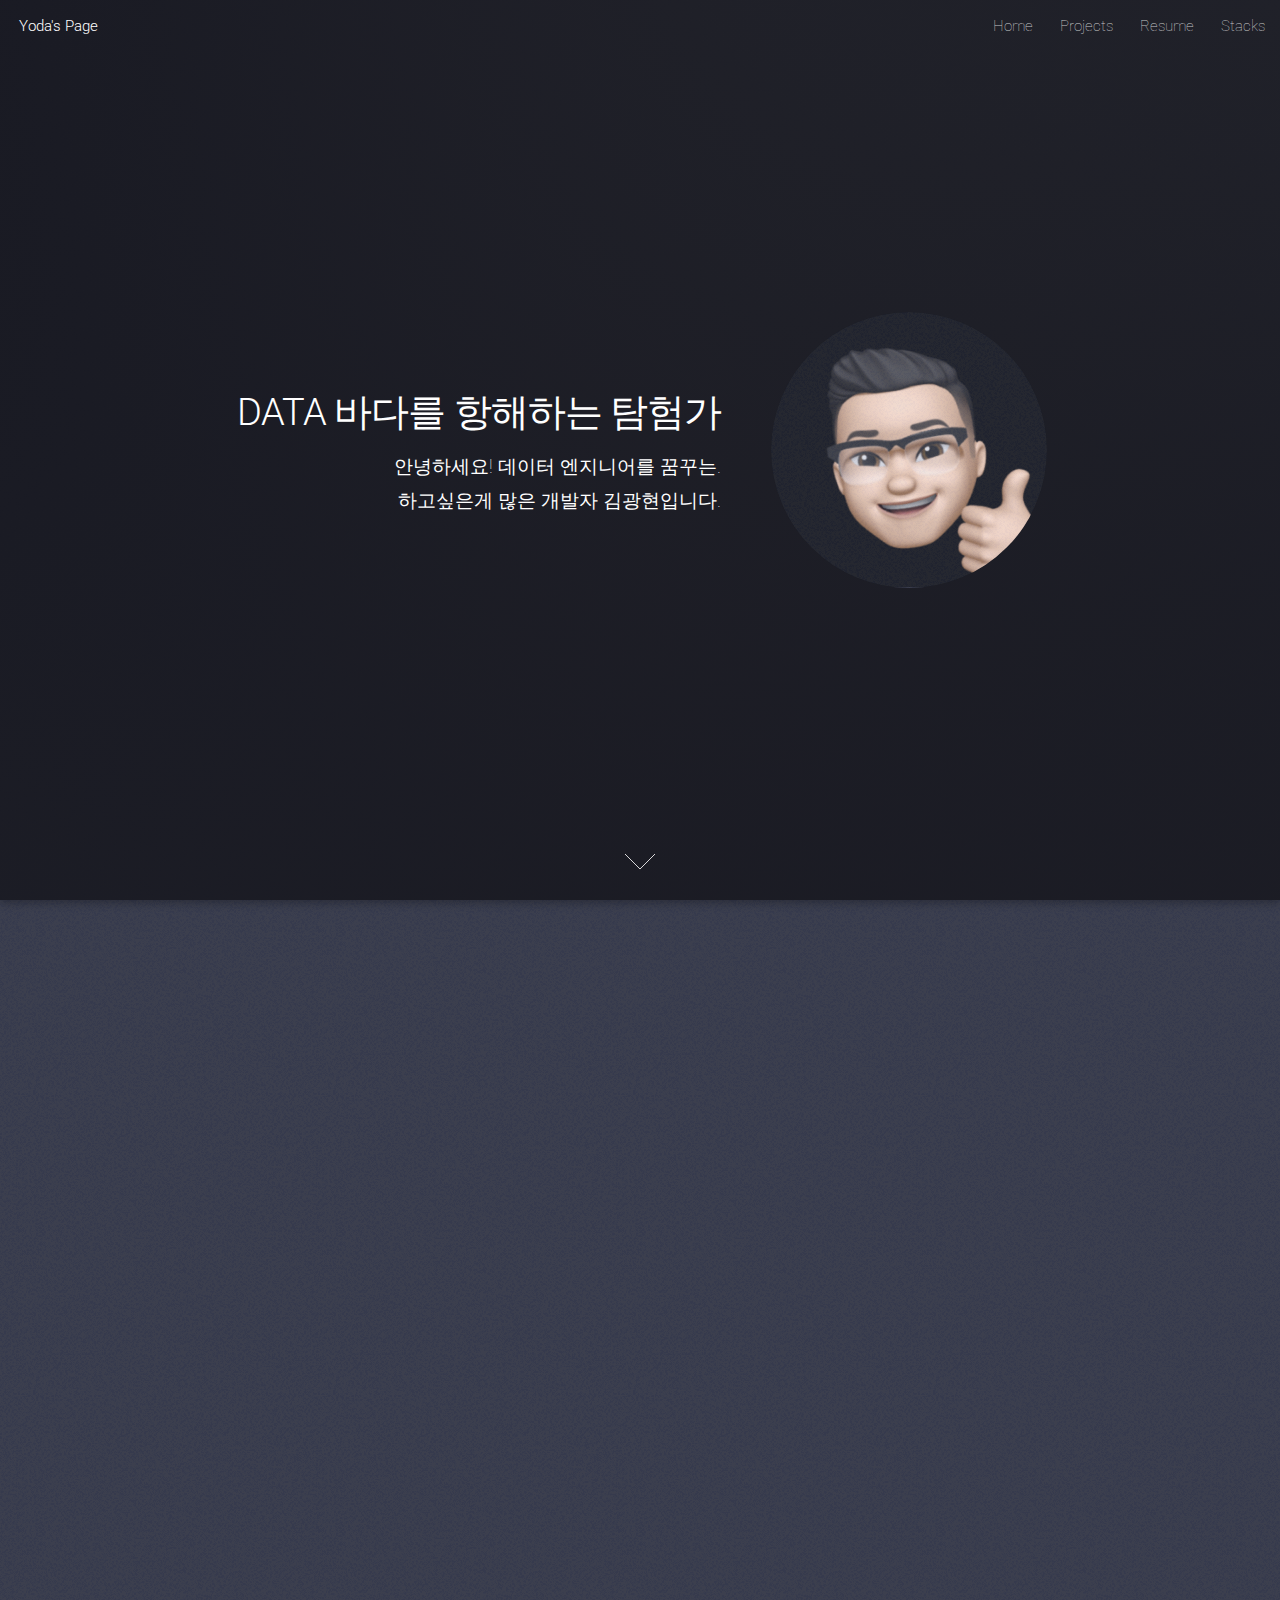
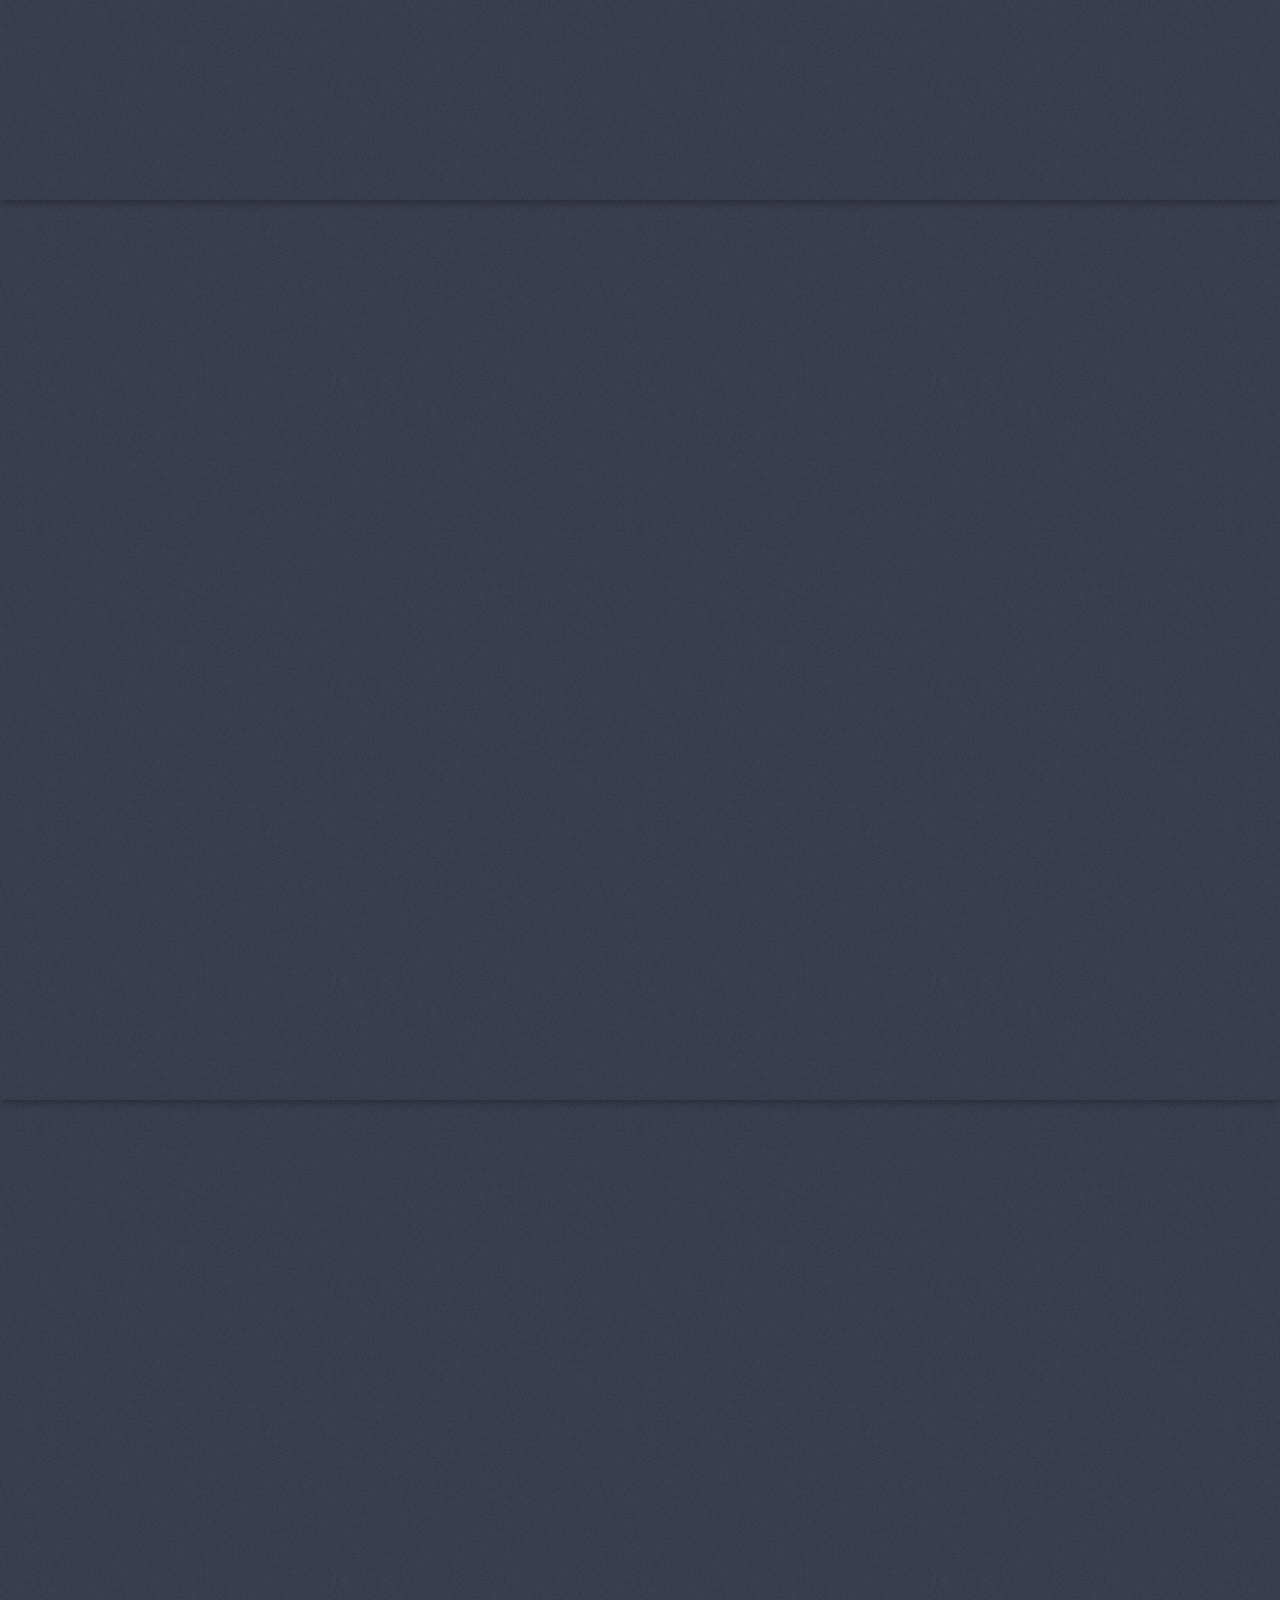
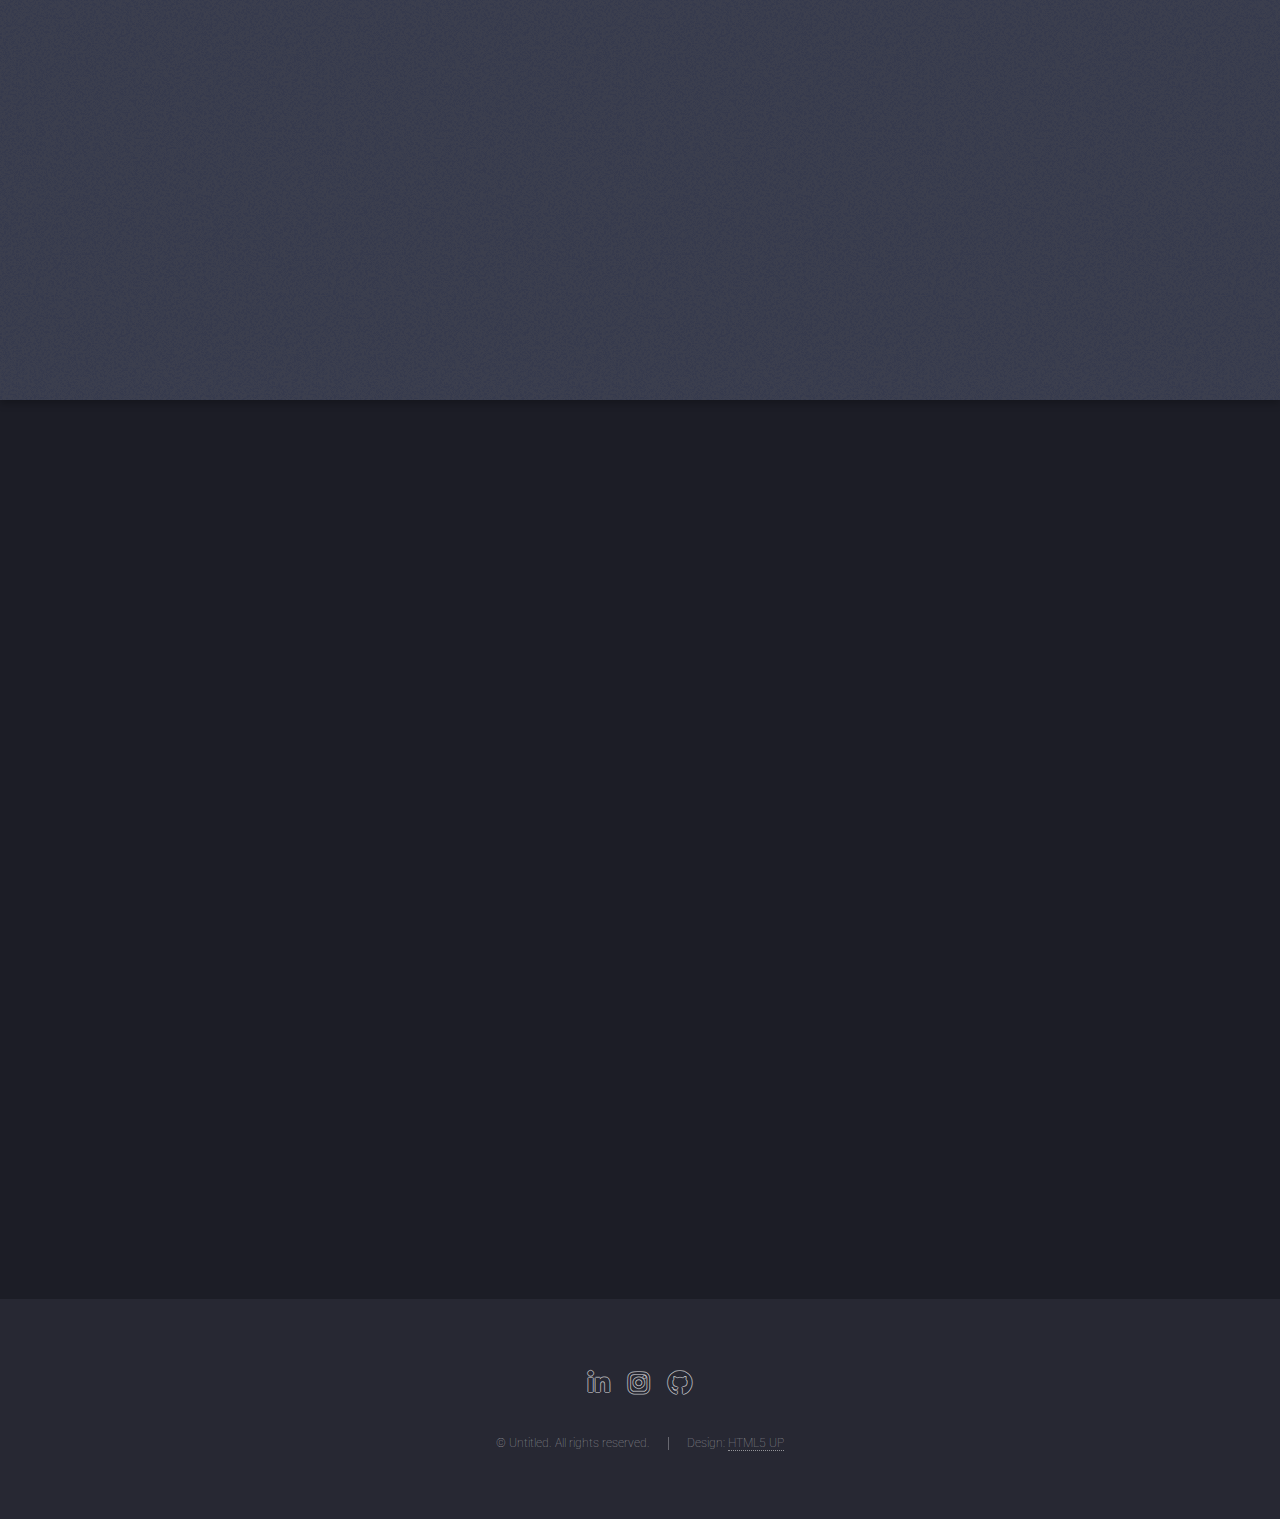
==== index.html @ a58422c7 "testing" ====
<!DOCTYPE HTML>
<!--
	Landed by HTML5 UP
	html5up.net | @ajlkn
	Free for personal and commercial use under the CCA 3.0 license (html5up.net/license)
-->
<html>
	<head>
		<title>요다's Page</title>
		<meta charset="utf-8" />
		<meta name="viewport" content="width=device-width, initial-scale=1, user-scalable=no" />
		<link rel="stylesheet" href="assets/css/main.css" />
        <meta name="naver-site-verification" content="89956fe9e2bd1cf0970b180cc5b0b467eae27533" />
        <meta name="description" content="김광현 yoda_jedi 데이터탐험가 포트폴리오">
		<noscript><link rel="stylesheet" href="assets/css/noscript.css" /></noscript>
	</head>
	<body class="is-preload landing">
		<div id="page-wrapper">

			<!-- Header -->
				<header id="header">
					<h1 id="logo"><a href="index.html">Yoda's Page</a></h1>
					<nav id="nav">
						<ul>
							<li><a href="index.html">Home</a></li>
				            <li>
                                <a href="baseProject.html">Projects</a>
                                <ul>
                                    <li><a href="scoutProject.html">[축구데이터] scout</a></li>
                                    <li><a href="#">[금융 지표] gazuaa</a></li>
                                </ul>
                            </li>
                            <li> <a href="baseInformation.html">Resume</a></li>
                            <li> <a href="techSet.html">Stacks</a></li>
						</ul>
					</nav>
				</header>

			<!-- Banner -->
				<section id="banner">
					<div class="content">
						<header>
							<h2>DATA 바다를 항해하는 탐험가</h2>
							<p>안녕하세요! 데이터 엔지니어를 꿈꾸는.<br />
							하고싶은게 많은 개발자 김광현입니다.</p>
						</header>
						<span class="image"><img src="images/emoji.png" alt="" /></span>
					</div>
					<a href="#one" class="goto-next scrolly">Next</a>
				</section>

			<!-- One -->
				<section id="one" class="spotlight style1 bottom">
					<span class="image fit main"><img src="images/first.JPG" alt="" /></span>
					<div class="content">
						<div class="container">
							<div class="row">
								<div class="col-4 col-12-medium">
									<header>
										<h2>About ME</h2>
										<p>새로운 도전을 즐기는 탐험가⛵️</p>
									</header>
								</div>
								<div class="col-4 col-12-medium">
									<p>안녕하세요! 저는 YODA.JEDI 라는 닉네임을 사용하는 김광현 입니다. MBTI E같은 ISTP이고, 늘 새로운 환경에서 도전에 대한 두려움을 느끼지 않고 다양한 것을 시도해보고 있습니다.<br> 저는 주로 운동을 통해 제 자신을 환기시킵니다. 겨울에는 스노우보드를 타고 일상적인 시간에는 쇼트트랙을 타면서 사계절 내내 얼음을 즐깁니다.
                                    </p>
								</div>
								<div class="col-4 col-12-medium">
									<p>때로는 제 자신에 대한 성찰이 필요할때, 이동수단이 가지 못하는 곳으로 백패킹을 떠납니다. 빠르게 흘러가는 사회에서 잠시 벗어나, 느리게 흘러가는 자연속에서 재충전을 합니다.</p>
								</div>
							</div>
						</div>
					</div>
					<a href="#two" class="goto-next scrolly">Next</a>
				</section>

			<!-- Two -->
				<section id="two" class="spotlight style2 right">
					<span class="image fit main"><img src="images/first.JPG" alt="" /></span>
					<div class="content">
						<header>
							<h2>Resume</h2>
						</header>
						<p>학력 및 기본 이력사항 입니다.</p>
						<ul class="actions">
							<li><a href="baseInformation.html" class="button">more...</a></li>
						</ul>
					</div>
					<a href="#three" class="goto-next scrolly">Next</a>
				</section>
            
            <!-- Three -->
                <section id="three" class="spotlight style3 left">
                    <span class="image fit main bottom"><img src="images/first.JPG" alt="" /></span>
                    <div class="content">
                        <header>
                            <h2>Projects</h2>
                        </header>
                        <p>Data engineering 관련 프로젝트들입니다.</p>
                        <ul class="actions">
                            <li><a href="baseProject.html" class="button">More...</a></li>
                        </ul>
                    </div>
                    <a href="#four" class="goto-next scrolly">Next</a>
                </section>
            
			<!-- Four -->
				<section id="four" class="wrapper style1 special fade-up">
					<div class="container">
						<header class="major">
							<h2>기술 스택</h2>
							<p>관심이 있고, 사용할 수 있는 기술입니다.</p>
						</header>
						<div class="box alt">
							<div class="row gtr-uniform">
								<section class="col-4 col-6-medium col-12-xsmall">
									<h3>Python</h3>
									<p><img class="python-image" src = 'images/python.svg'></image></p>
								</section>
								<section class="col-4 col-6-medium col-12-xsmall">
									<h3>Apache Airflow</h3>
									<p><img class="airflow-image" src = 'images/airflow.png'></image></p>
								</section>
								<section class="col-4 col-6-medium col-12-xsmall">
									<h3>FastAPI</h3>
                                    <p><img class="fastapi-image" src = 'images/fastapi.svg'></image></p>
								</section>
								<section class="col-4 col-6-medium col-12-xsmall">
									<h3>SQL</h3>
                                    <p><img class ="mysql-image" src = 'images/mysql.svg'></image></p>
								</section>
								<section class="col-4 col-6-medium col-12-xsmall">
									<h3>Apache Spark</h3>
									<p><img class ="spark-image" src = 'images/spark.svg'></image></p>
								</section>
							</div>
						</div>
						<footer class="major">
							<ul class="actions special">
								<li><a href="techSet.html" class="button">more...</a></li>
							</ul>
						</footer>
					</div>
				</section>
			<!-- Footer -->
				<footer id="footer">
					<ul class="icons">
						<li><a href="#" class="icon brands alt fa-linkedin-in"><span class="label">LinkedIn</span></a></li>
						<li><a href="#" class="icon brands alt fa-instagram"><span class="label">Instagram</span></a></li>
						<li><a href="https://github.com/J3llyBe4n" class="icon brands alt fa-github"><span class="label">GitHub</span></a></li>
					</ul>
					<ul class="copyright">
						<li>&copy; Untitled. All rights reserved.</li><li>Design: <a href="http://html5up.net">HTML5 UP</a></li>
					</ul>
				</footer>

		</div>

		<!-- Scripts -->
			<script src="assets/js/jquery.min.js"></script>
			<script src="assets/js/jquery.scrolly.min.js"></script>
			<script src="assets/js/jquery.dropotron.min.js"></script>
			<script src="assets/js/jquery.scrollex.min.js"></script>
			<script src="assets/js/browser.min.js"></script>
			<script src="assets/js/breakpoints.min.js"></script>
			<script src="assets/js/util.js"></script>
			<script src="assets/js/main.js"></script>

	</body>
</html>
---- assets/css/main.css ----
@import url("fontawesome-all.min.css");
@import url("https://fonts.googleapis.com/css?family=Roboto:100,300,100italic,300italic");

/*
	Landed by HTML5 UP
	html5up.net | @ajlkn
	Free for personal and commercial use under the CCA 3.0 license (html5up.net/license)
*/

html, body, div, span, applet, object,
iframe, h1, h2, h3, h4, h5, h6, p, blockquote,
pre, a, abbr, acronym, address, big, cite,
code, del, dfn, em, img, ins, kbd, q, s, samp,
small, strike, strong, sub, sup, tt, var, b,
u, i, center, dl, dt, dd, ol, ul, li, fieldset,
form, label, legend, table, caption, tbody,
tfoot, thead, tr, th, td, article, aside,
canvas, details, embed, figure, figcaption,
footer, header, hgroup, menu, nav, output, ruby,
section, summary, time, mark, audio, video {
	margin: 0;
	padding: 0;
	border: 0;
	font-size: 100%;
	font: inherit;
	vertical-align: baseline;}

article, aside, details, figcaption, figure,
footer, header, hgroup, menu, nav, section {
	display: block;}

body {
	line-height: 1;
}

ol, ul {
	list-style: none;
}

blockquote, q {
	quotes: none;
}

	blockquote:before, blockquote:after, q:before, q:after {
		content: '';
		content: none;
	}

table {
	border-collapse: collapse;
	border-spacing: 0;
}

body {
	-webkit-text-size-adjust: none;
}

mark {
	background-color: transparent;
	color: inherit;
}

input::-moz-focus-inner {
	border: 0;
	padding: 0;
}

input, select, textarea {
	-moz-appearance: none;
	-webkit-appearance: none;
	-ms-appearance: none;
	appearance: none;
}

/* Basic */

	html {
		box-sizing: border-box;
	}

	*, *:before, *:after {
		box-sizing: inherit;
	}

	html, body {
		background: #1c1d26;
	}

	body.is-preload *, body.is-preload *:before, body.is-preload *:after {
		-moz-animation: none !important;
		-webkit-animation: none !important;
		-ms-animation: none !important;
		animation: none !important;
		-moz-transition: none !important;
		-webkit-transition: none !important;
		-ms-transition: none !important;
		transition: none !important;
	}

	body, input, select, textarea {
		color: rgba(255, 255, 255, 0.75);
		font-family: "Roboto", Helvetica, sans-serif;
		font-size: 15pt;
		font-weight: 100;
		line-height: 1.75em;
	}

	a {
		-moz-transition: border-color 0.2s ease-in-out, color 0.2s ease-in-out;
		-webkit-transition: border-color 0.2s ease-in-out, color 0.2s ease-in-out;
		-ms-transition: border-color 0.2s ease-in-out, color 0.2s ease-in-out;
		transition: border-color 0.2s ease-in-out, color 0.2s ease-in-out;
		border-bottom: dotted 1px;
		color: #e44c65;
		text-decoration: none;
	}

		a:hover {
			color: #e44c65 !important;
			border-bottom-color: transparent;
		}

	strong, b {
		color: #ffffff;
		font-weight: 300;
	}

	em, i {
		font-style: italic;
	}

	p {
		margin: 0 0 2em 0;
	}

	h1, h2, h3, h4, h5, h6 {
		color: #ffffff;
		font-weight: 300;
		line-height: 1em;
		margin: 0 0 1em 0;
	}

		h1 a, h2 a, h3 a, h4 a, h5 a, h6 a {
			color: inherit;
			border: 0;
		}

	h2 {
		font-size: 2em;
		line-height: 1.5em;
		letter-spacing: -0.025em;
	}

	h3 {
		font-size: 1.35em;
		line-height: 1.5em;
	}

	h4 {
		font-size: 1.1em;
		line-height: 1.5em;
	}

	h5 {
		font-size: 0.9em;
		line-height: 1.5em;
	}

	h6 {
		font-size: 0.7em;
		line-height: 1.5em;
	}

	sub {
		font-size: 0.8em;
		position: relative;
		top: 0.5em;
	}

	sup {
		font-size: 0.8em;
		position: relative;
		top: -0.5em;
	}

	hr {
		border: 0;
		border-bottom: solid 1px rgba(255, 255, 255, 0.3);
		margin: 3em 0;
	}

		hr.major {
			margin: 4em 0;
		}

	blockquote {
		border-left: solid 4px rgba(255, 255, 255, 0.3);
		font-style: italic;
		margin: 0 0 2em 0;
		padding: 0.5em 0 0.5em 2em;
	}

	code {
		background: rgba(255, 255, 255, 0.075);
		border-radius: 4px;
		font-family: "Courier New", monospace;
		font-size: 0.9em;
		margin: 0 0.25em;
		padding: 0.25em 0.65em;
	}

	pre {
		-webkit-overflow-scrolling: touch;
		font-family: "Courier New", monospace;
		font-size: 0.9em;
		margin: 0 0 2em 0;
	}

		pre code {
			display: block;
			line-height: 1.75em;
			padding: 1em 1.5em;
			overflow-x: auto;
		}

	.align-left {
		text-align: left;
	}

	.align-center {
		text-align: center;
	}

	.align-right {
		text-align: right;
	}

/* Loader */

	@-moz-keyframes spinner-show {
		0% {
			opacity: 0;
		}

		100% {
			opacity: 1;
		}
	}

	@-webkit-keyframes spinner-show {
		0% {
			opacity: 0;
		}

		100% {
			opacity: 1;
		}
	}

	@-ms-keyframes spinner-show {
		0% {
			opacity: 0;
		}

		100% {
			opacity: 1;
		}
	}

	@keyframes spinner-show {
		0% {
			opacity: 0;
		}

		100% {
			opacity: 1;
		}
	}

	@-moz-keyframes spinner-hide {
		0% {
			color: rgba(255, 255, 255, 0.15);
			z-index: 100001;
			-moz-transform: scale(1) rotate(0deg);
			-webkit-transform: scale(1) rotate(0deg);
			-ms-transform: scale(1) rotate(0deg);
			transform: scale(1) rotate(0deg);
		}

		99% {
			color: #1c1d26;
			z-index: 100001;
			-moz-transform: scale(0.5) rotate(360deg);
			-webkit-transform: scale(0.5) rotate(360deg);
			-ms-transform: scale(0.5) rotate(360deg);
			transform: scale(0.5) rotate(360deg);
		}

		100% {
			color: #1c1d26;
			z-index: -1;
			-moz-transform: scale(0.5) rotate(360deg);
			-webkit-transform: scale(0.5) rotate(360deg);
			-ms-transform: scale(0.5) rotate(360deg);
			transform: scale(0.5) rotate(360deg);
		}
	}

	@-webkit-keyframes spinner-hide {
		0% {
			color: rgba(255, 255, 255, 0.15);
			z-index: 100001;
			-moz-transform: scale(1) rotate(0deg);
			-webkit-transform: scale(1) rotate(0deg);
			-ms-transform: scale(1) rotate(0deg);
			transform: scale(1) rotate(0deg);
		}

		99% {
			color: #1c1d26;
			z-index: 100001;
			-moz-transform: scale(0.5) rotate(360deg);
			-webkit-transform: scale(0.5) rotate(360deg);
			-ms-transform: scale(0.5) rotate(360deg);
			transform: scale(0.5) rotate(360deg);
		}

		100% {
			color: #1c1d26;
			z-index: -1;
			-moz-transform: scale(0.5) rotate(360deg);
			-webkit-transform: scale(0.5) rotate(360deg);
			-ms-transform: scale(0.5) rotate(360deg);
			transform: scale(0.5) rotate(360deg);
		}
	}

	@-ms-keyframes spinner-hide {
		0% {
			color: rgba(255, 255, 255, 0.15);
			z-index: 100001;
			-moz-transform: scale(1) rotate(0deg);
			-webkit-transform: scale(1) rotate(0deg);
			-ms-transform: scale(1) rotate(0deg);
			transform: scale(1) rotate(0deg);
		}

		99% {
			color: #1c1d26;
			z-index: 100001;
			-moz-transform: scale(0.5) rotate(360deg);
			-webkit-transform: scale(0.5) rotate(360deg);
			-ms-transform: scale(0.5) rotate(360deg);
			transform: scale(0.5) rotate(360deg);
		}

		100% {
			color: #1c1d26;
			z-index: -1;
			-moz-transform: scale(0.5) rotate(360deg);
			-webkit-transform: scale(0.5) rotate(360deg);
			-ms-transform: scale(0.5) rotate(360deg);
			transform: scale(0.5) rotate(360deg);
		}
	}

	@keyframes spinner-hide {
		0% {
			color: rgba(255, 255, 255, 0.15);
			z-index: 100001;
			-moz-transform: scale(1) rotate(0deg);
			-webkit-transform: scale(1) rotate(0deg);
			-ms-transform: scale(1) rotate(0deg);
			transform: scale(1) rotate(0deg);
		}

		99% {
			color: #1c1d26;
			z-index: 100001;
			-moz-transform: scale(0.5) rotate(360deg);
			-webkit-transform: scale(0.5) rotate(360deg);
			-ms-transform: scale(0.5) rotate(360deg);
			transform: scale(0.5) rotate(360deg);
		}

		100% {
			color: #1c1d26;
			z-index: -1;
			-moz-transform: scale(0.5) rotate(360deg);
			-webkit-transform: scale(0.5) rotate(360deg);
			-ms-transform: scale(0.5) rotate(360deg);
			transform: scale(0.5) rotate(360deg);
		}
	}

	@-moz-keyframes spinner-rotate {
		0% {
			-moz-transform: scale(1) rotate(0deg);
			-webkit-transform: scale(1) rotate(0deg);
			-ms-transform: scale(1) rotate(0deg);
			transform: scale(1) rotate(0deg);
		}

		100% {
			-moz-transform: scale(1) rotate(360deg);
			-webkit-transform: scale(1) rotate(360deg);
			-ms-transform: scale(1) rotate(360deg);
			transform: scale(1) rotate(360deg);
		}
	}

	@-webkit-keyframes spinner-rotate {
		0% {
			-moz-transform: scale(1) rotate(0deg);
			-webkit-transform: scale(1) rotate(0deg);
			-ms-transform: scale(1) rotate(0deg);
			transform: scale(1) rotate(0deg);
		}

		100% {
			-moz-transform: scale(1) rotate(360deg);
			-webkit-transform: scale(1) rotate(360deg);
			-ms-transform: scale(1) rotate(360deg);
			transform: scale(1) rotate(360deg);
		}
	}

	@-ms-keyframes spinner-rotate {
		0% {
			-moz-transform: scale(1) rotate(0deg);
			-webkit-transform: scale(1) rotate(0deg);
			-ms-transform: scale(1) rotate(0deg);
			transform: scale(1) rotate(0deg);
		}

		100% {
			-moz-transform: scale(1) rotate(360deg);
			-webkit-transform: scale(1) rotate(360deg);
			-ms-transform: scale(1) rotate(360deg);
			transform: scale(1) rotate(360deg);
		}
	}

	@keyframes spinner-rotate {
		0% {
			-moz-transform: scale(1) rotate(0deg);
			-webkit-transform: scale(1) rotate(0deg);
			-ms-transform: scale(1) rotate(0deg);
			transform: scale(1) rotate(0deg);
		}

		100% {
			-moz-transform: scale(1) rotate(360deg);
			-webkit-transform: scale(1) rotate(360deg);
			-ms-transform: scale(1) rotate(360deg);
			transform: scale(1) rotate(360deg);
		}
	}

	@-moz-keyframes overlay-hide {
		0% {
			opacity: 1;
			z-index: 100000;
		}

		15% {
			opacity: 1;
			z-index: 100000;
		}

		99% {
			opacity: 0;
			z-index: 100000;
		}

		100% {
			opacity: 0;
			z-index: -1;
		}
	}

	@-webkit-keyframes overlay-hide {
		0% {
			opacity: 1;
			z-index: 100000;
		}

		15% {
			opacity: 1;
			z-index: 100000;
		}

		99% {
			opacity: 0;
			z-index: 100000;
		}

		100% {
			opacity: 0;
			z-index: -1;
		}
	}

	@-ms-keyframes overlay-hide {
		0% {
			opacity: 1;
			z-index: 100000;
		}

		15% {
			opacity: 1;
			z-index: 100000;
		}

		99% {
			opacity: 0;
			z-index: 100000;
		}

		100% {
			opacity: 0;
			z-index: -1;
		}
	}

	@keyframes overlay-hide {
		0% {
			opacity: 1;
			z-index: 100000;
		}

		15% {
			opacity: 1;
			z-index: 100000;
		}

		99% {
			opacity: 0;
			z-index: 100000;
		}

		100% {
			opacity: 0;
			z-index: -1;
		}
	}

	body.landing {
		text-decoration: none;
	}

		body.landing:before {
			-moz-osx-font-smoothing: grayscale;
			-webkit-font-smoothing: antialiased;
			display: inline-block;
			font-style: normal;
			font-variant: normal;
			text-rendering: auto;
			line-height: 1;
			text-transform: none !important;
			font-family: 'Font Awesome 5 Free';
			font-weight: 900;
		}

		body.landing:before {
			-moz-animation: spinner-show 1.5s 1 0.25s ease forwards, spinner-hide 0.25s ease-in-out forwards !important;
			-webkit-animation: spinner-show 1.5s 1 0.25s ease forwards, spinner-hide 0.25s ease-in-out forwards !important;
			-ms-animation: spinner-show 1.5s 1 0.25s ease forwards, spinner-hide 0.25s ease-in-out forwards !important;
			animation: spinner-show 1.5s 1 0.25s ease forwards, spinner-hide 0.25s ease-in-out forwards !important;
			-moz-transform-origin: 50% 50%;
			-webkit-transform-origin: 50% 50%;
			-ms-transform-origin: 50% 50%;
			transform-origin: 50% 50%;
			color: rgba(255, 255, 255, 0.15);
			content: '\f1ce';
			cursor: default;
			display: block;
			font-size: 2em;
			height: 2em;
			left: 50%;
			line-height: 2em;
			margin: -1em 0 0 -1em;
			opacity: 0;
			position: fixed;
			text-align: center;
			top: 50%;
			width: 2em;
			z-index: -1;
		}

		body.landing:after {
			-moz-animation: overlay-hide 1.5s ease-in forwards !important;
			-webkit-animation: overlay-hide 1.5s ease-in forwards !important;
			-ms-animation: overlay-hide 1.5s ease-in forwards !important;
			animation: overlay-hide 1.5s ease-in forwards !important;
			background: #1c1d26;
			content: '';
			display: block;
			height: 100%;
			left: 0;
			opacity: 0;
			position: fixed;
			top: 0;
			width: 100%;
			z-index: -1;
		}

		body.landing.is-preload:before {
			-moz-animation: spinner-show 1.5s 1 0.25s ease forwards, spinner-rotate 0.75s infinite linear !important;
			-webkit-animation: spinner-show 1.5s 1 0.25s ease forwards, spinner-rotate 0.75s infinite linear !important;
			-ms-animation: spinner-show 1.5s 1 0.25s ease forwards, spinner-rotate 0.75s infinite linear !important;
			animation: spinner-show 1.5s 1 0.25s ease forwards, spinner-rotate 0.75s infinite linear !important;
			z-index: 100001;
		}

		body.landing.is-preload:after {
			-moz-animation: none !important;
			-webkit-animation: none !important;
			-ms-animation: none !important;
			animation: none !important;
			opacity: 1;
			z-index: 100000;
		}

	@media (-webkit-min-device-pixel-ratio: 2) {

		body.landing:before {
			line-height: 2.025em;
		}

	}

/* Container */

	.container {
		margin: 0 auto;
		max-width: calc(100% - 4em);
		width: 70em;
	}

		.container.xsmall {
			width: 17.5em;
		}

		.container.small {
			width: 35em;
		}

		.container.medium {
			width: 52.5em;
		}

		.container.large {
			width: 87.5em;
		}

		.container.xlarge {
			width: 105em;
		}

		.container.max {
			width: 100%;
		}

		@media screen and (max-width: 1280px) {

			.container {
				width: 90%;
				max-width: 100%;
			}

		}

		@media screen and (max-width: 980px) {

			.container {
				width: 100% !important;
			}

		}

/* Row */

	.row {
		display: flex;
		flex-wrap: wrap;
		box-sizing: border-box;
		align-items: stretch;
	}

		.row > * {
			box-sizing: border-box;
		}

		.row.gtr-uniform > * > :last-child {
			margin-bottom: 0;
		}

		.row.aln-left {
			justify-content: flex-start;
		}

		.row.aln-center {
			justify-content: center;
		}

		.row.aln-right {
			justify-content: flex-end;
		}

		.row.aln-top {
			align-items: flex-start;
		}

		.row.aln-middle {
			align-items: center;
		}

		.row.aln-bottom {
			align-items: flex-end;
		}

		.row > .imp {
			order: -1;
		}

		.row > .col-1 {
			width: 8.33333%;
		}

		.row > .off-1 {
			margin-left: 8.33333%;
		}

		.row > .col-2 {
			width: 16.66667%;
		}

		.row > .off-2 {
			margin-left: 16.66667%;
		}

		.row > .col-3 {
			width: 25%;
		}

		.row > .off-3 {
			margin-left: 25%;
		}

		.row > .col-4 {
			width: 33.33333%;
		}

		.row > .off-4 {
			margin-left: 33.33333%;
		}

		.row > .col-5 {
			width: 41.66667%;
		}

		.row > .off-5 {
			margin-left: 41.66667%;
		}

		.row > .col-6 {
			width: 50%;
		}

		.row > .off-6 {
			margin-left: 50%;
		}

		.row > .col-7 {
			width: 58.33333%;
		}

		.row > .off-7 {
			margin-left: 58.33333%;
		}

		.row > .col-8 {
			width: 66.66667%;
		}

		.row > .off-8 {
			margin-left: 66.66667%;
		}

		.row > .col-9 {
			width: 75%;
		}

		.row > .off-9 {
			margin-left: 75%;
		}

		.row > .col-10 {
			width: 83.33333%;
		}

		.row > .off-10 {
			margin-left: 83.33333%;
		}

		.row > .col-11 {
			width: 91.66667%;
		}

		.row > .off-11 {
			margin-left: 91.66667%;
		}

		.row > .col-12 {
			width: 100%;
		}

		.row > .off-12 {
			margin-left: 100%;
		}

		.row.gtr-0 {
			margin-top: 0;
			margin-left: 0em;
		}

			.row.gtr-0 > * {
				padding: 0 0 0 0em;
			}

			.row.gtr-0.gtr-uniform {
				margin-top: 0em;
			}

				.row.gtr-0.gtr-uniform > * {
					padding-top: 0em;
				}

		.row.gtr-25 {
			margin-top: 0;
			margin-left: -0.625em;
		}

			.row.gtr-25 > * {
				padding: 0 0 0 0.625em;
			}

			.row.gtr-25.gtr-uniform {
				margin-top: -0.625em;
			}

				.row.gtr-25.gtr-uniform > * {
					padding-top: 0.625em;
				}

		.row.gtr-50 {
			margin-top: 0;
			margin-left: -1.25em;
		}

			.row.gtr-50 > * {
				padding: 0 0 0 1.25em;
			}

			.row.gtr-50.gtr-uniform {
				margin-top: -1.25em;
			}

				.row.gtr-50.gtr-uniform > * {
					padding-top: 1.25em;
				}

		.row {
			margin-top: 0;
			margin-left: -2.5em;
		}

			.row > * {
				padding: 0 0 0 2.5em;
			}

			.row.gtr-uniform {
				margin-top: -2.5em;
			}

				.row.gtr-uniform > * {
					padding-top: 2.5em;
				}

		.row.gtr-150 {
			margin-top: 0;
			margin-left: -3.75em;
		}

			.row.gtr-150 > * {
				padding: 0 0 0 3.75em;
			}

			.row.gtr-150.gtr-uniform {
				margin-top: -3.75em;
			}

				.row.gtr-150.gtr-uniform > * {
					padding-top: 3.75em;
				}

		.row.gtr-200 {
			margin-top: 0;
			margin-left: -5em;
		}

			.row.gtr-200 > * {
				padding: 0 0 0 5em;
			}

			.row.gtr-200.gtr-uniform {
				margin-top: -5em;
			}

				.row.gtr-200.gtr-uniform > * {
					padding-top: 5em;
				}

		@media screen and (max-width: 1680px) {

			.row {
				display: flex;
				flex-wrap: wrap;
				box-sizing: border-box;
				align-items: stretch;
			}

				.row > * {
					box-sizing: border-box;
				}

				.row.gtr-uniform > * > :last-child {
					margin-bottom: 0;
				}

				.row.aln-left {
					justify-content: flex-start;
				}

				.row.aln-center {
					justify-content: center;
				}

				.row.aln-right {
					justify-content: flex-end;
				}

				.row.aln-top {
					align-items: flex-start;
				}

				.row.aln-middle {
					align-items: center;
				}

				.row.aln-bottom {
					align-items: flex-end;
				}

				.row > .imp-xlarge {
					order: -1;
				}

				.row > .col-1-xlarge {
					width: 8.33333%;
				}

				.row > .off-1-xlarge {
					margin-left: 8.33333%;
				}

				.row > .col-2-xlarge {
					width: 16.66667%;
				}

				.row > .off-2-xlarge {
					margin-left: 16.66667%;
				}

				.row > .col-3-xlarge {
					width: 25%;
				}

				.row > .off-3-xlarge {
					margin-left: 25%;
				}

				.row > .col-4-xlarge {
					width: 33.33333%;
				}

				.row > .off-4-xlarge {
					margin-left: 33.33333%;
				}

				.row > .col-5-xlarge {
					width: 41.66667%;
				}

				.row > .off-5-xlarge {
					margin-left: 41.66667%;
				}

				.row > .col-6-xlarge {
					width: 50%;
				}

				.row > .off-6-xlarge {
					margin-left: 50%;
				}

				.row > .col-7-xlarge {
					width: 58.33333%;
				}

				.row > .off-7-xlarge {
					margin-left: 58.33333%;
				}

				.row > .col-8-xlarge {
					width: 66.66667%;
				}

				.row > .off-8-xlarge {
					margin-left: 66.66667%;
				}

				.row > .col-9-xlarge {
					width: 75%;
				}

				.row > .off-9-xlarge {
					margin-left: 75%;
				}

				.row > .col-10-xlarge {
					width: 83.33333%;
				}

				.row > .off-10-xlarge {
					margin-left: 83.33333%;
				}

				.row > .col-11-xlarge {
					width: 91.66667%;
				}

				.row > .off-11-xlarge {
					margin-left: 91.66667%;
				}

				.row > .col-12-xlarge {
					width: 100%;
				}

				.row > .off-12-xlarge {
					margin-left: 100%;
				}

				.row.gtr-0 {
					margin-top: 0;
					margin-left: 0em;
				}

					.row.gtr-0 > * {
						padding: 0 0 0 0em;
					}

					.row.gtr-0.gtr-uniform {
						margin-top: 0em;
					}

						.row.gtr-0.gtr-uniform > * {
							padding-top: 0em;
						}

				.row.gtr-25 {
					margin-top: 0;
					margin-left: -0.625em;
				}

					.row.gtr-25 > * {
						padding: 0 0 0 0.625em;
					}

					.row.gtr-25.gtr-uniform {
						margin-top: -0.625em;
					}

						.row.gtr-25.gtr-uniform > * {
							padding-top: 0.625em;
						}

				.row.gtr-50 {
					margin-top: 0;
					margin-left: -1.25em;
				}

					.row.gtr-50 > * {
						padding: 0 0 0 1.25em;
					}

					.row.gtr-50.gtr-uniform {
						margin-top: -1.25em;
					}

						.row.gtr-50.gtr-uniform > * {
							padding-top: 1.25em;
						}

				.row {
					margin-top: 0;
					margin-left: -2.5em;
				}

					.row > * {
						padding: 0 0 0 2.5em;
					}

					.row.gtr-uniform {
						margin-top: -2.5em;
					}

						.row.gtr-uniform > * {
							padding-top: 2.5em;
						}

				.row.gtr-150 {
					margin-top: 0;
					margin-left: -3.75em;
				}

					.row.gtr-150 > * {
						padding: 0 0 0 3.75em;
					}

					.row.gtr-150.gtr-uniform {
						margin-top: -3.75em;
					}

						.row.gtr-150.gtr-uniform > * {
							padding-top: 3.75em;
						}

				.row.gtr-200 {
					margin-top: 0;
					margin-left: -5em;
				}

					.row.gtr-200 > * {
						padding: 0 0 0 5em;
					}

					.row.gtr-200.gtr-uniform {
						margin-top: -5em;
					}

						.row.gtr-200.gtr-uniform > * {
							padding-top: 5em;
						}

		}

		@media screen and (max-width: 1280px) {

			.row {
				display: flex;
				flex-wrap: wrap;
				box-sizing: border-box;
				align-items: stretch;
			}

				.row > * {
					box-sizing: border-box;
				}

				.row.gtr-uniform > * > :last-child {
					margin-bottom: 0;
				}

				.row.aln-left {
					justify-content: flex-start;
				}

				.row.aln-center {
					justify-content: center;
				}

				.row.aln-right {
					justify-content: flex-end;
				}

				.row.aln-top {
					align-items: flex-start;
				}

				.row.aln-middle {
					align-items: center;
				}

				.row.aln-bottom {
					align-items: flex-end;
				}

				.row > .imp-large {
					order: -1;
				}

				.row > .col-1-large {
					width: 8.33333%;
				}

				.row > .off-1-large {
					margin-left: 8.33333%;
				}

				.row > .col-2-large {
					width: 16.66667%;
				}

				.row > .off-2-large {
					margin-left: 16.66667%;
				}

				.row > .col-3-large {
					width: 25%;
				}

				.row > .off-3-large {
					margin-left: 25%;
				}

				.row > .col-4-large {
					width: 33.33333%;
				}

				.row > .off-4-large {
					margin-left: 33.33333%;
				}

				.row > .col-5-large {
					width: 41.66667%;
				}

				.row > .off-5-large {
					margin-left: 41.66667%;
				}

				.row > .col-6-large {
					width: 50%;
				}

				.row > .off-6-large {
					margin-left: 50%;
				}

				.row > .col-7-large {
					width: 58.33333%;
				}

				.row > .off-7-large {
					margin-left: 58.33333%;
				}

				.row > .col-8-large {
					width: 66.66667%;
				}

				.row > .off-8-large {
					margin-left: 66.66667%;
				}

				.row > .col-9-large {
					width: 75%;
				}

				.row > .off-9-large {
					margin-left: 75%;
				}

				.row > .col-10-large {
					width: 83.33333%;
				}

				.row > .off-10-large {
					margin-left: 83.33333%;
				}

				.row > .col-11-large {
					width: 91.66667%;
				}

				.row > .off-11-large {
					margin-left: 91.66667%;
				}

				.row > .col-12-large {
					width: 100%;
				}

				.row > .off-12-large {
					margin-left: 100%;
				}

				.row.gtr-0 {
					margin-top: 0;
					margin-left: 0em;
				}

					.row.gtr-0 > * {
						padding: 0 0 0 0em;
					}

					.row.gtr-0.gtr-uniform {
						margin-top: 0em;
					}

						.row.gtr-0.gtr-uniform > * {
							padding-top: 0em;
						}

				.row.gtr-25 {
					margin-top: 0;
					margin-left: -0.625em;
				}

					.row.gtr-25 > * {
						padding: 0 0 0 0.625em;
					}

					.row.gtr-25.gtr-uniform {
						margin-top: -0.625em;
					}

						.row.gtr-25.gtr-uniform > * {
							padding-top: 0.625em;
						}

				.row.gtr-50 {
					margin-top: 0;
					margin-left: -1.25em;
				}

					.row.gtr-50 > * {
						padding: 0 0 0 1.25em;
					}

					.row.gtr-50.gtr-uniform {
						margin-top: -1.25em;
					}

						.row.gtr-50.gtr-uniform > * {
							padding-top: 1.25em;
						}

				.row {
					margin-top: 0;
					margin-left: -2.5em;
				}

					.row > * {
						padding: 0 0 0 2.5em;
					}

					.row.gtr-uniform {
						margin-top: -2.5em;
					}

						.row.gtr-uniform > * {
							padding-top: 2.5em;
						}

				.row.gtr-150 {
					margin-top: 0;
					margin-left: -3.75em;
				}

					.row.gtr-150 > * {
						padding: 0 0 0 3.75em;
					}

					.row.gtr-150.gtr-uniform {
						margin-top: -3.75em;
					}

						.row.gtr-150.gtr-uniform > * {
							padding-top: 3.75em;
						}

				.row.gtr-200 {
					margin-top: 0;
					margin-left: -5em;
				}

					.row.gtr-200 > * {
						padding: 0 0 0 5em;
					}

					.row.gtr-200.gtr-uniform {
						margin-top: -5em;
					}

						.row.gtr-200.gtr-uniform > * {
							padding-top: 5em;
						}

		}

		@media screen and (max-width: 980px) {

			.row {
				display: flex;
				flex-wrap: wrap;
				box-sizing: border-box;
				align-items: stretch;
			}

				.row > * {
					box-sizing: border-box;
				}

				.row.gtr-uniform > * > :last-child {
					margin-bottom: 0;
				}

				.row.aln-left {
					justify-content: flex-start;
				}

				.row.aln-center {
					justify-content: center;
				}

				.row.aln-right {
					justify-content: flex-end;
				}

				.row.aln-top {
					align-items: flex-start;
				}

				.row.aln-middle {
					align-items: center;
				}

				.row.aln-bottom {
					align-items: flex-end;
				}

				.row > .imp-medium {
					order: -1;
				}

				.row > .col-1-medium {
					width: 8.33333%;
				}

				.row > .off-1-medium {
					margin-left: 8.33333%;
				}

				.row > .col-2-medium {
					width: 16.66667%;
				}

				.row > .off-2-medium {
					margin-left: 16.66667%;
				}

				.row > .col-3-medium {
					width: 25%;
				}

				.row > .off-3-medium {
					margin-left: 25%;
				}

				.row > .col-4-medium {
					width: 33.33333%;
				}

				.row > .off-4-medium {
					margin-left: 33.33333%;
				}

				.row > .col-5-medium {
					width: 41.66667%;
				}

				.row > .off-5-medium {
					margin-left: 41.66667%;
				}

				.row > .col-6-medium {
					width: 50%;
				}

				.row > .off-6-medium {
					margin-left: 50%;
				}

				.row > .col-7-medium {
					width: 58.33333%;
				}

				.row > .off-7-medium {
					margin-left: 58.33333%;
				}

				.row > .col-8-medium {
					width: 66.66667%;
				}

				.row > .off-8-medium {
					margin-left: 66.66667%;
				}

				.row > .col-9-medium {
					width: 75%;
				}

				.row > .off-9-medium {
					margin-left: 75%;
				}

				.row > .col-10-medium {
					width: 83.33333%;
				}

				.row > .off-10-medium {
					margin-left: 83.33333%;
				}

				.row > .col-11-medium {
					width: 91.66667%;
				}

				.row > .off-11-medium {
					margin-left: 91.66667%;
				}

				.row > .col-12-medium {
					width: 100%;
				}

				.row > .off-12-medium {
					margin-left: 100%;
				}

				.row.gtr-0 {
					margin-top: 0;
					margin-left: 0em;
				}

					.row.gtr-0 > * {
						padding: 0 0 0 0em;
					}

					.row.gtr-0.gtr-uniform {
						margin-top: 0em;
					}

						.row.gtr-0.gtr-uniform > * {
							padding-top: 0em;
						}

				.row.gtr-25 {
					margin-top: 0;
					margin-left: -0.625em;
				}

					.row.gtr-25 > * {
						padding: 0 0 0 0.625em;
					}

					.row.gtr-25.gtr-uniform {
						margin-top: -0.625em;
					}

						.row.gtr-25.gtr-uniform > * {
							padding-top: 0.625em;
						}

				.row.gtr-50 {
					margin-top: 0;
					margin-left: -1.25em;
				}

					.row.gtr-50 > * {
						padding: 0 0 0 1.25em;
					}

					.row.gtr-50.gtr-uniform {
						margin-top: -1.25em;
					}

						.row.gtr-50.gtr-uniform > * {
							padding-top: 1.25em;
						}

				.row {
					margin-top: 0;
					margin-left: -2.5em;
				}

					.row > * {
						padding: 0 0 0 2.5em;
					}

					.row.gtr-uniform {
						margin-top: -2.5em;
					}

						.row.gtr-uniform > * {
							padding-top: 2.5em;
						}

				.row.gtr-150 {
					margin-top: 0;
					margin-left: -3.75em;
				}

					.row.gtr-150 > * {
						padding: 0 0 0 3.75em;
					}

					.row.gtr-150.gtr-uniform {
						margin-top: -3.75em;
					}

						.row.gtr-150.gtr-uniform > * {
							padding-top: 3.75em;
						}

				.row.gtr-200 {
					margin-top: 0;
					margin-left: -5em;
				}

					.row.gtr-200 > * {
						padding: 0 0 0 5em;
					}

					.row.gtr-200.gtr-uniform {
						margin-top: -5em;
					}

						.row.gtr-200.gtr-uniform > * {
							padding-top: 5em;
						}

		}

		@media screen and (max-width: 736px) {

			.row {
				display: flex;
				flex-wrap: wrap;
				box-sizing: border-box;
				align-items: stretch;
			}

				.row > * {
					box-sizing: border-box;
				}

				.row.gtr-uniform > * > :last-child {
					margin-bottom: 0;
				}

				.row.aln-left {
					justify-content: flex-start;
				}

				.row.aln-center {
					justify-content: center;
				}

				.row.aln-right {
					justify-content: flex-end;
				}

				.row.aln-top {
					align-items: flex-start;
				}

				.row.aln-middle {
					align-items: center;
				}

				.row.aln-bottom {
					align-items: flex-end;
				}

				.row > .imp-small {
					order: -1;
				}

				.row > .col-1-small {
					width: 8.33333%;
				}

				.row > .off-1-small {
					margin-left: 8.33333%;
				}

				.row > .col-2-small {
					width: 16.66667%;
				}

				.row > .off-2-small {
					margin-left: 16.66667%;
				}

				.row > .col-3-small {
					width: 25%;
				}

				.row > .off-3-small {
					margin-left: 25%;
				}

				.row > .col-4-small {
					width: 33.33333%;
				}

				.row > .off-4-small {
					margin-left: 33.33333%;
				}

				.row > .col-5-small {
					width: 41.66667%;
				}

				.row > .off-5-small {
					margin-left: 41.66667%;
				}

				.row > .col-6-small {
					width: 50%;
				}

				.row > .off-6-small {
					margin-left: 50%;
				}

				.row > .col-7-small {
					width: 58.33333%;
				}

				.row > .off-7-small {
					margin-left: 58.33333%;
				}

				.row > .col-8-small {
					width: 66.66667%;
				}

				.row > .off-8-small {
					margin-left: 66.66667%;
				}

				.row > .col-9-small {
					width: 75%;
				}

				.row > .off-9-small {
					margin-left: 75%;
				}

				.row > .col-10-small {
					width: 83.33333%;
				}

				.row > .off-10-small {
					margin-left: 83.33333%;
				}

				.row > .col-11-small {
					width: 91.66667%;
				}

				.row > .off-11-small {
					margin-left: 91.66667%;
				}

				.row > .col-12-small {
					width: 100%;
				}

				.row > .off-12-small {
					margin-left: 100%;
				}

				.row.gtr-0 {
					margin-top: 0;
					margin-left: 0em;
				}

					.row.gtr-0 > * {
						padding: 0 0 0 0em;
					}

					.row.gtr-0.gtr-uniform {
						margin-top: 0em;
					}

						.row.gtr-0.gtr-uniform > * {
							padding-top: 0em;
						}

				.row.gtr-25 {
					margin-top: 0;
					margin-left: -0.625em;
				}

					.row.gtr-25 > * {
						padding: 0 0 0 0.625em;
					}

					.row.gtr-25.gtr-uniform {
						margin-top: -0.625em;
					}

						.row.gtr-25.gtr-uniform > * {
							padding-top: 0.625em;
						}

				.row.gtr-50 {
					margin-top: 0;
					margin-left: -1.25em;
				}

					.row.gtr-50 > * {
						padding: 0 0 0 1.25em;
					}

					.row.gtr-50.gtr-uniform {
						margin-top: -1.25em;
					}

						.row.gtr-50.gtr-uniform > * {
							padding-top: 1.25em;
						}

				.row {
					margin-top: 0;
					margin-left: -2.5em;
				}

					.row > * {
						padding: 0 0 0 2.5em;
					}

					.row.gtr-uniform {
						margin-top: -2.5em;
					}

						.row.gtr-uniform > * {
							padding-top: 2.5em;
						}

				.row.gtr-150 {
					margin-top: 0;
					margin-left: -3.75em;
				}

					.row.gtr-150 > * {
						padding: 0 0 0 3.75em;
					}

					.row.gtr-150.gtr-uniform {
						margin-top: -3.75em;
					}

						.row.gtr-150.gtr-uniform > * {
							padding-top: 3.75em;
						}

				.row.gtr-200 {
					margin-top: 0;
					margin-left: -5em;
				}

					.row.gtr-200 > * {
						padding: 0 0 0 5em;
					}

					.row.gtr-200.gtr-uniform {
						margin-top: -5em;
					}

						.row.gtr-200.gtr-uniform > * {
							padding-top: 5em;
						}

		}

		@media screen and (max-width: 480px) {

			.row {
				display: flex;
				flex-wrap: wrap;
				box-sizing: border-box;
				align-items: stretch;
			}

				.row > * {
					box-sizing: border-box;
				}

				.row.gtr-uniform > * > :last-child {
					margin-bottom: 0;
				}

				.row.aln-left {
					justify-content: flex-start;
				}

				.row.aln-center {
					justify-content: center;
				}

				.row.aln-right {
					justify-content: flex-end;
				}

				.row.aln-top {
					align-items: flex-start;
				}

				.row.aln-middle {
					align-items: center;
				}

				.row.aln-bottom {
					align-items: flex-end;
				}

				.row > .imp-xsmall {
					order: -1;
				}

				.row > .col-1-xsmall {
					width: 8.33333%;
				}

				.row > .off-1-xsmall {
					margin-left: 8.33333%;
				}

				.row > .col-2-xsmall {
					width: 16.66667%;
				}

				.row > .off-2-xsmall {
					margin-left: 16.66667%;
				}

				.row > .col-3-xsmall {
					width: 25%;
				}

				.row > .off-3-xsmall {
					margin-left: 25%;
				}

				.row > .col-4-xsmall {
					width: 33.33333%;
				}

				.row > .off-4-xsmall {
					margin-left: 33.33333%;
				}

				.row > .col-5-xsmall {
					width: 41.66667%;
				}

				.row > .off-5-xsmall {
					margin-left: 41.66667%;
				}

				.row > .col-6-xsmall {
					width: 50%;
				}

				.row > .off-6-xsmall {
					margin-left: 50%;
				}

				.row > .col-7-xsmall {
					width: 58.33333%;
				}

				.row > .off-7-xsmall {
					margin-left: 58.33333%;
				}

				.row > .col-8-xsmall {
					width: 66.66667%;
				}

				.row > .off-8-xsmall {
					margin-left: 66.66667%;
				}

				.row > .col-9-xsmall {
					width: 75%;
				}

				.row > .off-9-xsmall {
					margin-left: 75%;
				}

				.row > .col-10-xsmall {
					width: 83.33333%;
				}

				.row > .off-10-xsmall {
					margin-left: 83.33333%;
				}

				.row > .col-11-xsmall {
					width: 91.66667%;
				}

				.row > .off-11-xsmall {
					margin-left: 91.66667%;
				}

				.row > .col-12-xsmall {
					width: 100%;
				}

				.row > .off-12-xsmall {
					margin-left: 100%;
				}

				.row.gtr-0 {
					margin-top: 0;
					margin-left: 0em;
				}

					.row.gtr-0 > * {
						padding: 0 0 0 0em;
					}

					.row.gtr-0.gtr-uniform {
						margin-top: 0em;
					}

						.row.gtr-0.gtr-uniform > * {
							padding-top: 0em;
						}

				.row.gtr-25 {
					margin-top: 0;
					margin-left: -0.625em;
				}

					.row.gtr-25 > * {
						padding: 0 0 0 0.625em;
					}

					.row.gtr-25.gtr-uniform {
						margin-top: -0.625em;
					}

						.row.gtr-25.gtr-uniform > * {
							padding-top: 0.625em;
						}

				.row.gtr-50 {
					margin-top: 0;
					margin-left: -1.25em;
				}

					.row.gtr-50 > * {
						padding: 0 0 0 1.25em;
					}

					.row.gtr-50.gtr-uniform {
						margin-top: -1.25em;
					}

						.row.gtr-50.gtr-uniform > * {
							padding-top: 1.25em;
						}

				.row {
					margin-top: 0;
					margin-left: -2.5em;
				}

					.row > * {
						padding: 0 0 0 2.5em;
					}

					.row.gtr-uniform {
						margin-top: -2.5em;
					}

						.row.gtr-uniform > * {
							padding-top: 2.5em;
						}

				.row.gtr-150 {
					margin-top: 0;
					margin-left: -3.75em;
				}

					.row.gtr-150 > * {
						padding: 0 0 0 3.75em;
					}

					.row.gtr-150.gtr-uniform {
						margin-top: -3.75em;
					}

						.row.gtr-150.gtr-uniform > * {
							padding-top: 3.75em;
						}

				.row.gtr-200 {
					margin-top: 0;
					margin-left: -5em;
				}

					.row.gtr-200 > * {
						padding: 0 0 0 5em;
					}

					.row.gtr-200.gtr-uniform {
						margin-top: -5em;
					}

						.row.gtr-200.gtr-uniform > * {
							padding-top: 5em;
						}

		}

/* Section/Article */

	section.special, article.special {
		text-align: center;
	}

	header p {
		color: #ffffff;
		position: relative;
		margin: 0 0 1.5em 0;
	}

	header h2 + p {
		font-size: 1.25em;
		margin-top: -1em;
		line-height: 1.75em;
	}

	header h3 + p {
		font-size: 1.1em;
		margin-top: -0.8em;
		line-height: 1.75em;
	}

	header h4 + p,
	header h5 + p,
	header h6 + p {
		font-size: 0.9em;
		margin-top: -0.6em;
		line-height: 1.5em;
	}

	header.major {
		margin: 0 0 4em 0;
		position: relative;
		text-align: center;
	}

		header.major:after {
			background: #e44c65;
			content: '';
			display: inline-block;
			height: 0.2em;
			max-width: 20em;
			width: 75%;
		}

	footer.major {
		margin: 4em 0 0 0;
	}

/* Form */

	form {
		margin: 0 0 2em 0;
	}

		form.cta {
			max-width: 35em;
			margin-left: auto;
			margin-right: auto;
		}

	label {
		color: #ffffff;
		display: block;
		font-size: 0.9em;
		font-weight: 300;
		margin: 0 0 1em 0;
	}

	input[type="text"],
	input[type="password"],
	input[type="email"],
	select,
	textarea {
		-moz-appearance: none;
		-webkit-appearance: none;
		-ms-appearance: none;
		appearance: none;
		-moz-transition: border-color 0.2s ease-in-out;
		-webkit-transition: border-color 0.2s ease-in-out;
		-ms-transition: border-color 0.2s ease-in-out;
		transition: border-color 0.2s ease-in-out;
		background: transparent;
		border-radius: 4px;
		border: solid 1px rgba(255, 255, 255, 0.3);
		color: inherit;
		display: block;
		outline: 0;
		padding: 0 1em;
		text-decoration: none;
		width: 100%;
	}

		input[type="text"]:invalid,
		input[type="password"]:invalid,
		input[type="email"]:invalid,
		select:invalid,
		textarea:invalid {
			box-shadow: none;
		}

		input[type="text"]:focus,
		input[type="password"]:focus,
		input[type="email"]:focus,
		select:focus,
		textarea:focus {
			border-color: #e44c65;
		}

	select {
		background-image: url("data:image/svg+xml;charset=utf8,%3Csvg xmlns='http://www.w3.org/2000/svg' width='40' height='40' preserveAspectRatio='none' viewBox='0 0 40 40'%3E%3Cpath d='M9.4,12.3l10.4,10.4l10.4-10.4c0.2-0.2,0.5-0.4,0.9-0.4c0.3,0,0.6,0.1,0.9,0.4l3.3,3.3c0.2,0.2,0.4,0.5,0.4,0.9 c0,0.4-0.1,0.6-0.4,0.9L20.7,31.9c-0.2,0.2-0.5,0.4-0.9,0.4c-0.3,0-0.6-0.1-0.9-0.4L4.3,17.3c-0.2-0.2-0.4-0.5-0.4-0.9 c0-0.4,0.1-0.6,0.4-0.9l3.3-3.3c0.2-0.2,0.5-0.4,0.9-0.4S9.1,12.1,9.4,12.3z' fill='rgba(255, 255, 255, 0.3)' /%3E%3C/svg%3E");
		background-size: 1.25rem;
		background-repeat: no-repeat;
		background-position: calc(100% - 1rem) center;
		height: 3em;
		padding-right: 3em;
		text-overflow: ellipsis;
	}

		select option {
			color: #ffffff;
			background: #1c1d26;
		}

		select:focus::-ms-value {
			background-color: transparent;
		}

		select::-ms-expand {
			display: none;
		}

	input[type="text"],
	input[type="password"],
	input[type="email"],
	select {
		height: 3em;
	}

	textarea {
		padding: 0.75em 1em;
	}

	input[type="checkbox"],
	input[type="radio"] {
		-moz-appearance: none;
		-webkit-appearance: none;
		-ms-appearance: none;
		appearance: none;
		display: block;
		float: left;
		margin-right: -2em;
		opacity: 0;
		width: 1em;
		z-index: -1;
	}

		input[type="checkbox"] + label,
		input[type="radio"] + label {
			text-decoration: none;
			color: rgba(255, 255, 255, 0.75);
			cursor: pointer;
			display: inline-block;
			font-size: 1em;
			font-weight: 100;
			padding-left: 2.55em;
			padding-right: 0.75em;
			position: relative;
		}

			input[type="checkbox"] + label:before,
			input[type="radio"] + label:before {
				-moz-osx-font-smoothing: grayscale;
				-webkit-font-smoothing: antialiased;
				display: inline-block;
				font-style: normal;
				font-variant: normal;
				text-rendering: auto;
				line-height: 1;
				text-transform: none !important;
				font-family: 'Font Awesome 5 Free';
				font-weight: 900;
			}

			input[type="checkbox"] + label:before,
			input[type="radio"] + label:before {
				border-radius: 4px;
				border: solid 1px rgba(255, 255, 255, 0.3);
				content: '';
				display: inline-block;
				font-size: 0.8em;
				height: 2.25em;
				left: 0;
				line-height: 2.25em;
				position: absolute;
				text-align: center;
				top: 0;
				width: 2.25em;
			}

		input[type="checkbox"]:checked + label:before,
		input[type="radio"]:checked + label:before {
			background: rgba(255, 255, 255, 0.25);
			color: #ffffff;
			content: '\f00c';
		}

		input[type="checkbox"]:focus + label:before,
		input[type="radio"]:focus + label:before {
			border-color: #e44c65;
		}

	input[type="checkbox"] + label:before {
		border-radius: 4px;
	}

	input[type="radio"] + label:before {
		border-radius: 100%;
	}

	::-webkit-input-placeholder {
		color: rgba(255, 255, 255, 0.5) !important;
		opacity: 1.0;
	}

	:-moz-placeholder {
		color: rgba(255, 255, 255, 0.5) !important;
		opacity: 1.0;
	}

	::-moz-placeholder {
		color: rgba(255, 255, 255, 0.5) !important;
		opacity: 1.0;
	}

	:-ms-input-placeholder {
		color: rgba(255, 255, 255, 0.5) !important;
		opacity: 1.0;
	}

/* Box */

	.box {
		border-radius: 4px;
		border: solid 1px rgba(255, 255, 255, 0.3);
		margin-bottom: 2em;
		padding: 1.5em;
	}

		.box > :last-child,
		.box > :last-child > :last-child,
		.box > :last-child > :last-child > :last-child {
			margin-bottom: 0;
		}

		.box.alt {
			border: 0;
			border-radius: 0;
			padding: 0;
		}

/* Icon */

	.icon {
		text-decoration: none;
		border-bottom: none;
		position: relative;
	}

		.icon:before {
			-moz-osx-font-smoothing: grayscale;
			-webkit-font-smoothing: antialiased;
			display: inline-block;
			font-style: normal;
			font-variant: normal;
			text-rendering: auto;
			line-height: 1;
			text-transform: none !important;
			font-family: 'Font Awesome 5 Free';
			font-weight: 400;
		}

		.icon > .label {
			display: none;
		}

		.icon:before {
			line-height: inherit;
		}

		.icon.solid:before {
			font-weight: 900 !important;
		}

		.icon.brands:before {
			font-family: 'Font Awesome 5 Brands' !important;
		}

		.icon.alt {
			text-decoration: none;
		}

			.icon.alt:before {
				-moz-osx-font-smoothing: grayscale;
				-webkit-font-smoothing: antialiased;
				display: inline-block;
				font-style: normal;
				font-variant: normal;
				text-rendering: auto;
				line-height: 1;
				text-transform: none !important;
				font-family: 'Font Awesome 5 Free';
				font-weight: 400;
			}

			.icon.alt:before {
				color: #1c1d26 !important;
				text-shadow: 1px 0 0 #ffffff, -1px 0 0 #ffffff, 0 1px 0 #ffffff, 0 -1px 0 #ffffff;
			}

		.icon.major {
			background: #272833;
			border-radius: 100%;
			cursor: default;
			display: inline-block;
			height: 6em;
			line-height: 5.65em;
			margin: 0 0 2em 0;
			text-align: center;
			width: 6em;
		}

			.icon.major:before {
				font-size: 2.25em;
			}

			.icon.major.alt {
				text-decoration: none;
			}

				.icon.major.alt:before {
					-moz-osx-font-smoothing: grayscale;
					-webkit-font-smoothing: antialiased;
					display: inline-block;
					font-style: normal;
					font-variant: normal;
					text-rendering: auto;
					line-height: 1;
					text-transform: none !important;
					font-family: 'Font Awesome 5 Free';
					font-weight: 400;
				}

				.icon.major.alt:before {
					color: #272833 !important;
					text-shadow: 1px 0 0 #ffffff, -1px 0 0 #ffffff, 0 1px 0 #ffffff, 0 -1px 0 #ffffff;
				}

/* Image */

    .python-image {
        max-width: 35%;
        height: auto;
    }

    .airflow-image {
        max-width: 25%;
        height: auto;
        padding-top: 15px;
    }
    
    .fastapi-image {
        width: 28%;
        height: auto;
    }

    .mysql-image {
        width: 40%;
        height: auto;
        padding-top : 50px;
    }

    .spark-image {
        width: 45%;
        height: auto;
    }
	.image {
		border-radius: 4px;
		border: 0;
		display: inline-block;
		position: relative;
		overflow: hidden;
	}

		.image:before {
			content: '';
			display: block;
			position: absolute;
			left: 0;
			top: 0;
			background-image: url("images/overlay.png");
			width: 100%;
			height: 100%;
			z-index: 1;
		}

		.image img {
			border-radius: 4px;
			display: block;
		}

		.image.left {
			float: left;
			margin: 0 1.5em 1em 0;
			top: 0.25em;
		}

		.image.right {
			float: right;
			margin: 0 0 1em 1.5em;
			top: 0.25em;
		}

		.image.left, .image.right {
			max-width: 40%;
		}

			.image.left img, .image.right img {
				width: 100%;
			}

		.image.fit {
			display: block;
			margin: 0 0 2em 0;
			width: 100%;
		}

			.image.fit img {
				width: 100%;
			}

/* List */

	ol {
		list-style: decimal;
		margin: 0 0 2em 0;
		padding-left: 1.25em;
	}

		ol li {
			padding-left: 0.25em;
		}

	ul {
		list-style: disc;
		margin: 0 0 2em 0;
		padding-left: 1em;
	}

		ul li {
			padding-left: 0.5em;
		}

		ul.alt {
			list-style: none;
			padding-left: 0;
		}

			ul.alt li {
				border-top: solid 1px rgba(255, 255, 255, 0.3);
				padding: 0.5em 0;
			}

				ul.alt li:first-child {
					border-top: 0;
					padding-top: 0;
				}

	dl {
		margin: 0 0 2em 0;
	}

/* Icons */

	ul.icons {
		cursor: default;
		list-style: none;
		padding-left: 0;
	}

		ul.icons li {
			display: inline-block;
			height: 2.5em;
			line-height: 2.5em;
			padding: 0 0.5em;
		}

			ul.icons li .icon {
				font-size: 0.8em;
			}

				ul.icons li .icon:before {
					font-size: 2em;
				}

/* Actions */

	ul.actions {
		display: -moz-flex;
		display: -webkit-flex;
		display: -ms-flex;
		display: flex;
		cursor: default;
		list-style: none;
		margin-left: -1em;
		padding-left: 0;
	}

		ul.actions li {
			padding: 0 0 0 1em;
			vertical-align: middle;
		}

		ul.actions.special {
			-moz-justify-content: center;
			-webkit-justify-content: center;
			-ms-justify-content: center;
			justify-content: center;
			width: 100%;
			margin-left: 0;
		}

			ul.actions.special li:first-child {
				padding-left: 0;
			}

		ul.actions.stacked {
			-moz-flex-direction: column;
			-webkit-flex-direction: column;
			-ms-flex-direction: column;
			flex-direction: column;
			margin-left: 0;
		}

			ul.actions.stacked li {
				padding: 1.3em 0 0 0;
			}

				ul.actions.stacked li:first-child {
					padding-top: 0;
				}

		ul.actions.fit {
			width: calc(100% + 1em);
		}

			ul.actions.fit li {
				-moz-flex-grow: 1;
				-webkit-flex-grow: 1;
				-ms-flex-grow: 1;
				flex-grow: 1;
				-moz-flex-shrink: 1;
				-webkit-flex-shrink: 1;
				-ms-flex-shrink: 1;
				flex-shrink: 1;
				width: 100%;
			}

				ul.actions.fit li > * {
					width: 100%;
				}

			ul.actions.fit.stacked {
				width: 100%;
			}

		@media screen and (max-width: 480px) {

			ul.actions:not(.fixed) {
				-moz-flex-direction: column;
				-webkit-flex-direction: column;
				-ms-flex-direction: column;
				flex-direction: column;
				margin-left: 0;
				width: 100% !important;
			}

				ul.actions:not(.fixed) li {
					-moz-flex-grow: 1;
					-webkit-flex-grow: 1;
					-ms-flex-grow: 1;
					flex-grow: 1;
					-moz-flex-shrink: 1;
					-webkit-flex-shrink: 1;
					-ms-flex-shrink: 1;
					flex-shrink: 1;
					padding: 1em 0 0 0;
					text-align: center;
					width: 100%;
				}

					ul.actions:not(.fixed) li > * {
						width: 100%;
					}

					ul.actions:not(.fixed) li:first-child {
						padding-top: 0;
					}

					ul.actions:not(.fixed) li input[type="submit"],
					ul.actions:not(.fixed) li input[type="reset"],
					ul.actions:not(.fixed) li input[type="button"],
					ul.actions:not(.fixed) li button,
					ul.actions:not(.fixed) li .button {
						width: 100%;
					}

						ul.actions:not(.fixed) li input[type="submit"].icon:before,
						ul.actions:not(.fixed) li input[type="reset"].icon:before,
						ul.actions:not(.fixed) li input[type="button"].icon:before,
						ul.actions:not(.fixed) li button.icon:before,
						ul.actions:not(.fixed) li .button.icon:before {
							margin-left: -0.5em;
						}

		}

/* Table */

	.table-wrapper {
		-webkit-overflow-scrolling: touch;
		overflow-x: auto;
	}

	table {
		margin: 0 0 2em 0;
		width: 100%;
	}

		table tbody tr {
			border: solid 1px rgba(255, 255, 255, 0.3);
			border-left: 0;
			border-right: 0;
		}

			table tbody tr:nth-child(2n + 1) {
				background-color: rgba(255, 255, 255, 0.075);
			}

		table td {
			padding: 0.75em 0.75em;
		}

		table th {
			color: #ffffff;
			font-size: 0.9em;
			font-weight: 300;
			padding: 0 0.75em 0.75em 0.75em;
			text-align: left;
		}

		table thead {
			border-bottom: solid 1px rgba(255, 255, 255, 0.3);
		}

		table tfoot {
			border-top: solid 1px rgba(255, 255, 255, 0.3);
		}

		table.alt {
			border-collapse: separate;
		}

			table.alt tbody tr td {
				border: solid 1px rgba(255, 255, 255, 0.3);
				border-left-width: 0;
				border-top-width: 0;
			}

				table.alt tbody tr td:first-child {
					border-left-width: 1px;
				}

			table.alt tbody tr:first-child td {
				border-top-width: 1px;
			}

			table.alt thead {
				border-bottom: 0;
			}

			table.alt tfoot {
				border-top: 0;
			}

/* Button */

	input[type="submit"],
	input[type="reset"],
	input[type="button"],
	.button {
		-moz-appearance: none;
		-webkit-appearance: none;
		-ms-appearance: none;
		appearance: none;
		-moz-transition: background-color 0.2s ease-in-out, color 0.2s ease-in-out, box-shadow 0.2s ease-in-out;
		-webkit-transition: background-color 0.2s ease-in-out, color 0.2s ease-in-out, box-shadow 0.2s ease-in-out;
		-ms-transition: background-color 0.2s ease-in-out, color 0.2s ease-in-out, box-shadow 0.2s ease-in-out;
		transition: background-color 0.2s ease-in-out, color 0.2s ease-in-out, box-shadow 0.2s ease-in-out;
		background-color: transparent;
		border-radius: 4px;
		border: 0;
		box-shadow: inset 0 0 0 1px rgba(255, 255, 255, 0.3);
		color: #ffffff !important;
		cursor: pointer;
		display: inline-block;
		font-weight: 300;
		height: 3em;
		line-height: 3em;
		padding: 0 2.25em;
		text-align: center;
		text-decoration: none;
		white-space: nowrap;
	}

		input[type="submit"]:hover, input[type="submit"]:active,
		input[type="reset"]:hover,
		input[type="reset"]:active,
		input[type="button"]:hover,
		input[type="button"]:active,
		.button:hover,
		.button:active {
			box-shadow: inset 0 0 0 1px #e44c65;
			color: #e44c65 !important;
		}

		input[type="submit"]:active,
		input[type="reset"]:active,
		input[type="button"]:active,
		.button:active {
			background-color: rgba(228, 76, 101, 0.15);
		}

		input[type="submit"].icon:before,
		input[type="reset"].icon:before,
		input[type="button"].icon:before,
		.button.icon:before {
			margin-right: 0.5em;
		}

		input[type="submit"].fit,
		input[type="reset"].fit,
		input[type="button"].fit,
		.button.fit {
			width: 100%;
		}

		input[type="submit"].small,
		input[type="reset"].small,
		input[type="button"].small,
		.button.small {
			font-size: 0.8em;
		}

		input[type="submit"].large,
		input[type="reset"].large,
		input[type="button"].large,
		.button.large {
			font-size: 1.35em;
		}

		input[type="submit"].primary,
		input[type="reset"].primary,
		input[type="button"].primary,
		.button.primary {
			background-color: #e44c65;
			box-shadow: none;
			color: #ffffff !important;
		}

			input[type="submit"].primary:hover,
			input[type="reset"].primary:hover,
			input[type="button"].primary:hover,
			.button.primary:hover {
				background-color: #e76278;
			}

			input[type="submit"].primary:active,
			input[type="reset"].primary:active,
			input[type="button"].primary:active,
			.button.primary:active {
				background-color: #e13652;
			}

		input[type="submit"].disabled, input[type="submit"]:disabled,
		input[type="reset"].disabled,
		input[type="reset"]:disabled,
		input[type="button"].disabled,
		input[type="button"]:disabled,
		.button.disabled,
		.button:disabled {
			background-color: rgba(255, 255, 255, 0.3) !important;
			box-shadow: none !important;
			color: #ffffff !important;
			cursor: default;
			opacity: 0.25;
		}

/* Goto Next */

	.goto-next {
		border: 0;
		bottom: 0;
		display: block;
		height: 5em;
		left: 50%;
		margin: 0 0 0 -5em;
		overflow: hidden;
		position: absolute;
		text-indent: 10em;
		white-space: nowrap;
		width: 10em;
		z-index: 1;
	}

		.goto-next:before {
			background-image: url("images/arrow.svg");
			background-position: center center;
			background-repeat: no-repeat;
			background-size: contain;
			content: '';
			display: block;
			height: 1.5em;
			left: 50%;
			margin: -0.75em 0 0 -1em;
			position: absolute;
			top: 50%;
			width: 2em;
			z-index: 1;
		}

/* Spotlight */

	.spotlight {
		background-attachment: fixed;
		background-position: center center;
		background-size: cover;
		box-shadow: 0 0.25em 0.5em 0 rgba(0, 0, 0, 0.25);
		height: 100vh;
		overflow: hidden;
		position: relative;
	}

		.spotlight:nth-last-of-type(1) {
			z-index: 1;
		}

		.spotlight:nth-last-of-type(2) {
			z-index: 2;
		}

		.spotlight:nth-last-of-type(3) {
			z-index: 3;
		}

		.spotlight:nth-last-of-type(4) {
			z-index: 4;
		}

		.spotlight:nth-last-of-type(5) {
			z-index: 5;
		}

		.spotlight:nth-last-of-type(6) {
			z-index: 6;
		}

		.spotlight:nth-last-of-type(7) {
			z-index: 7;
		}

		.spotlight:nth-last-of-type(8) {
			z-index: 8;
		}

		.spotlight:nth-last-of-type(9) {
			z-index: 9;
		}

		.spotlight:nth-last-of-type(10) {
			z-index: 10;
		}

		.spotlight:nth-last-of-type(11) {
			z-index: 11;
		}

		.spotlight:nth-last-of-type(12) {
			z-index: 12;
		}

		.spotlight:nth-last-of-type(13) {
			z-index: 13;
		}

		.spotlight:nth-last-of-type(14) {
			z-index: 14;
		}

		.spotlight:nth-last-of-type(15) {
			z-index: 15;
		}

		.spotlight:nth-last-of-type(16) {
			z-index: 16;
		}

		.spotlight:nth-last-of-type(17) {
			z-index: 17;
		}

		.spotlight:nth-last-of-type(18) {
			z-index: 18;
		}

		.spotlight:nth-last-of-type(19) {
			z-index: 19;
		}

		.spotlight:nth-last-of-type(20) {
			z-index: 20;
		}

		.spotlight:before {
			background-image: url("images/overlay.png");
			content: '';
			display: block;
			height: 100%;
			left: 0;
			top: 0;
			width: 100%;
		}

		.spotlight .image.main {
			display: none;
		}

			.spotlight .image.main img {
				position: relative;
			}

		.spotlight .content {
			-moz-transform: translate(0,0);
			-webkit-transform: translate(0,0);
			-ms-transform: translate(0,0);
			transform: translate(0,0);
			-moz-transition: -moz-transform 1s ease, opacity 1s ease;
			-webkit-transition: -webkit-transform 1s ease, opacity 1s ease;
			-ms-transition: -ms-transform 1s ease, opacity 1s ease;
			transition: transform 1s ease, opacity 1s ease;
			background: rgba(23, 24, 32, 0.95);
			border-style: solid;
			opacity: 1;
			position: absolute;
		}

		.spotlight .goto-next {
			-moz-transform: translate(0,0);
			-webkit-transform: translate(0,0);
			-ms-transform: translate(0,0);
			transform: translate(0,0);
			-moz-transition: -moz-transform 0.75s ease, opacity 1s ease-in;
			-webkit-transition: -webkit-transform 0.75s ease, opacity 1s ease-in;
			-ms-transition: -ms-transform 0.75s ease, opacity 1s ease-in;
			transition: transform 0.75s ease, opacity 1s ease-in;
			-moz-transition-delay: 0.5s;
			-webkit-transition-delay: 0.5s;
			-ms-transition-delay: 0.5s;
			transition-delay: 0.5s;
			opacity: 1;
		}

		.spotlight.top .content, .spotlight.bottom .content {
			left: 0;
			padding: 5.1em 0 3.1em 0;
			width: 100%;
		}

		.spotlight.top .content {
			border-bottom-width: 0.35em;
			top: 0;
		}

		.spotlight.bottom .content {
			border-top-width: 0.35em;
			bottom: 0;
		}

		.spotlight.left .content, .spotlight.right .content {
			height: 101%;
			padding: 6em 3em;
			top: 0;
			width: 28em;
		}

		.spotlight.left .content {
			border-right-width: 0.35em;
			left: 0;
		}

		.spotlight.right .content {
			border-left-width: 0.35em;
			right: 0;
		}

		.spotlight.style1 .content {
			border-color: #e44c65;
		}

		.spotlight.style2 .content {
			border-color: #5480f1;
		}

		.spotlight.style3 .content {
			border-color: #39c088;
		}

		.spotlight.inactive .content {
			opacity: 0;
		}

		.spotlight.inactive .goto-next {
			-moz-transform: translate(0,1.5em);
			-webkit-transform: translate(0,1.5em);
			-ms-transform: translate(0,1.5em);
			transform: translate(0,1.5em);
			opacity: 0;
		}

		.spotlight.inactive.top .content {
			-moz-transform: translate(0,-5em);
			-webkit-transform: translate(0,-5em);
			-ms-transform: translate(0,-5em);
			transform: translate(0,-5em);
		}

		.spotlight.inactive.bottom .content {
			-moz-transform: translate(0,5em);
			-webkit-transform: translate(0,5em);
			-ms-transform: translate(0,5em);
			transform: translate(0,5em);
		}

		.spotlight.inactive.left .content {
			-moz-transform: translate(-5em,0);
			-webkit-transform: translate(-5em,0);
			-ms-transform: translate(-5em,0);
			transform: translate(-5em,0);
		}

		.spotlight.inactive.right .content {
			-moz-transform: translate(5em,0);
			-webkit-transform: translate(5em,0);
			-ms-transform: translate(5em,0);
			transform: translate(5em,0);
		}

	body.is-touch .spotlight {
		background-attachment: scroll;
	}

/* Wrapper */

	.wrapper {
		padding: 6em 0 4em 0;
	}

		.wrapper.style2 {
			background: #e44c65;
		}

			.wrapper.style2 input[type="text"]:focus,
			.wrapper.style2 input[type="password"]:focus,
			.wrapper.style2 input[type="email"]:focus,
			.wrapper.style2 select:focus,
			.wrapper.style2 textarea:focus {
				border-color: rgba(255, 255, 255, 0.5);
			}

			.wrapper.style2 input[type="submit"]:hover, .wrapper.style2 input[type="submit"]:active,
			.wrapper.style2 input[type="reset"]:hover,
			.wrapper.style2 input[type="reset"]:active,
			.wrapper.style2 input[type="button"]:hover,
			.wrapper.style2 input[type="button"]:active,
			.wrapper.style2 .button:hover,
			.wrapper.style2 .button:active {
				background-color: rgba(255, 255, 255, 0.075) !important;
				box-shadow: inset 0 0 0 1px rgba(255, 255, 255, 0.5) !important;
				color: #ffffff !important;
			}

			.wrapper.style2 input[type="submit"]:active,
			.wrapper.style2 input[type="reset"]:active,
			.wrapper.style2 input[type="button"]:active,
			.wrapper.style2 .button:active {
				background-color: rgba(255, 255, 255, 0.25) !important;
			}

			.wrapper.style2 input[type="submit"].primary,
			.wrapper.style2 input[type="reset"].primary,
			.wrapper.style2 input[type="button"].primary,
			.wrapper.style2 .button.primary {
				background-color: #ffffff;
				color: #e44c65 !important;
			}

				.wrapper.style2 input[type="submit"].primary:hover, .wrapper.style2 input[type="submit"].primary:active,
				.wrapper.style2 input[type="reset"].primary:hover,
				.wrapper.style2 input[type="reset"].primary:active,
				.wrapper.style2 input[type="button"].primary:hover,
				.wrapper.style2 input[type="button"].primary:active,
				.wrapper.style2 .button.primary:hover,
				.wrapper.style2 .button.primary:active {
					background-color: rgba(255, 255, 255, 0.075) !important;
					box-shadow: inset 0 0 0 1px rgba(255, 255, 255, 0.5) !important;
					color: #ffffff !important;
				}

				.wrapper.style2 input[type="submit"].primary:active,
				.wrapper.style2 input[type="reset"].primary:active,
				.wrapper.style2 input[type="button"].primary:active,
				.wrapper.style2 .button.primary:active {
					background-color: rgba(255, 255, 255, 0.25) !important;
				}

		.wrapper.fade-down > .container {
			-moz-transform: translate(0,0);
			-webkit-transform: translate(0,0);
			-ms-transform: translate(0,0);
			transform: translate(0,0);
			-moz-transition: -moz-transform 1s ease, opacity 1s ease;
			-webkit-transition: -webkit-transform 1s ease, opacity 1s ease;
			-ms-transition: -ms-transform 1s ease, opacity 1s ease;
			transition: transform 1s ease, opacity 1s ease;
			opacity: 1;
		}

		.wrapper.fade-down.inactive > .container {
			-moz-transform: translate(0,-1em);
			-webkit-transform: translate(0,-1em);
			-ms-transform: translate(0,-1em);
			transform: translate(0,-1em);
			opacity: 0;
		}

		.wrapper.fade-up > .container {
			-moz-transform: translate(0,0);
			-webkit-transform: translate(0,0);
			-ms-transform: translate(0,0);
			transform: translate(0,0);
			-moz-transition: -moz-transform 1s ease, opacity 1s ease;
			-webkit-transition: -webkit-transform 1s ease, opacity 1s ease;
			-ms-transition: -ms-transform 1s ease, opacity 1s ease;
			transition: transform 1s ease, opacity 1s ease;
			opacity: 1;
		}

		.wrapper.fade-up.inactive > .container {
			-moz-transform: translate(0,1em);
			-webkit-transform: translate(0,1em);
			-ms-transform: translate(0,1em);
			transform: translate(0,1em);
			opacity: 0;
		}

		.wrapper.fade > .container {
			-moz-transition: opacity 1s ease;
			-webkit-transition: opacity 1s ease;
			-ms-transition: opacity 1s ease;
			transition: opacity 1s ease;
			opacity: 1;
		}

		.wrapper.fade.inactive > .container {
			opacity: 0;
		}

/* Dropotron */

	.dropotron {
		background: rgba(39, 40, 51, 0.965);
		border-radius: 4px;
		box-shadow: 0 0.075em 0.35em 0 rgba(0, 0, 0, 0.125);
		list-style: none;
		margin-top: calc(-0.25em + 1px);
		min-width: 12em;
		padding: 0.25em 0;
	}

		.dropotron > li {
			border-top: solid 1px rgba(255, 255, 255, 0.035);
			padding: 0;
		}

			.dropotron > li a, .dropotron > li span {
				border: 0;
				color: rgba(255, 255, 255, 0.75);
				display: block;
				padding: 0.1em 1em;
				text-decoration: none;
			}

			.dropotron > li:first-child {
				border-top: 0;
			}

			.dropotron > li.active > a, .dropotron > li.active > span {
				color: #e44c65;
			}

		.dropotron.level-0 {
			font-size: 0.8em;
			margin-top: 1em;
		}

			.dropotron.level-0:before {
				-moz-transform: rotate(45deg);
				-webkit-transform: rotate(45deg);
				-ms-transform: rotate(45deg);
				transform: rotate(45deg);
				background: #272833;
				content: '';
				display: block;
				height: 1em;
				position: absolute;
				right: 1.5em;
				top: -0.5em;
				width: 1em;
			}

	body.landing .dropotron.level-0 {
		margin-top: 0;
	}

/* Header */

	#page-wrapper {
		padding-top: 3.5em;
	}

	#header {
		background: rgba(39, 40, 51, 0.965);
		box-shadow: 0 0 0.25em 0 rgba(0, 0, 0, 0.25);
		cursor: default;
		height: 3.5em;
		left: 0;
		line-height: 3.5em;
		position: fixed;
		top: 0;
		width: 100%;
		z-index: 100;
	}

		#header h1 {
			height: inherit;
			left: 1.25em;
			line-height: inherit;
			margin: 0;
			position: absolute;
			top: 0;
		}

		#header nav {
			position: absolute;
			right: 1em;
			top: 0;
		}

			#header nav ul {
				margin: 0;
			}

				#header nav ul li {
					display: inline-block;
					margin-left: 1em;
				}

					#header nav ul li a, #header nav ul li span {
						border: 0;
						color: inherit;
						display: inline-block;
						height: inherit;
						line-height: inherit;
						outline: 0;
					}

						#header nav ul li a.button, #header nav ul li span.button {
							height: 2em;
							line-height: 2em;
							padding: 0 1.25em;
						}

						#header nav ul li a:not(.button):before, #header nav ul li span:not(.button):before {
							margin-right: 0.5em;
						}

					#header nav ul li.active > a, #header nav ul li.active > span {
						color: #e44c65;
					}

					#header nav ul li > ul {
						display: none;
					}

	body.landing #page-wrapper {
		padding-top: 0;
	}

	body.landing #header {
		background: transparent;
		box-shadow: none;
		position: absolute;
	}

/* Banner */

	#banner {
		background-attachment: fixed;
		background-color: #272833;
		background-image: url("../../images/banner.jpg");
		background-position: center center;
		background-size: cover;
		box-shadow: 0 0.25em 0.5em 0 rgba(0, 0, 0, 0.25);
		min-height: 100vh;
		position: relative;
		text-align: center;
		z-index: 21;
	}

		#banner:before {
			content: '';
			display: inline-block;
			height: 100vh;
			vertical-align: middle;
			width: 1%;
		}

		#banner:after {
			background-image: -moz-linear-gradient(top, rgba(23, 24, 32, 0.95), rgba(23, 24, 32, 0.95)), url("images/overlay.png");;
			background-image: -webkit-linear-gradient(top, rgba(23, 24, 32, 0.95), rgba(23, 24, 32, 0.95)), url("images/overlay.png");;
			background-image: -ms-linear-gradient(top, rgba(23, 24, 32, 0.95), rgba(23, 24, 32, 0.95)), url("images/overlay.png");;
			background-image: linear-gradient(top, rgba(23, 24, 32, 0.95), rgba(23, 24, 32, 0.95)), url("images/overlay.png");;
			content: '';
			display: block;
			height: 100%;
			left: 0;
			position: absolute;
			top: 0;
			width: 100%;
		}

		#banner .content {
			display: inline-block;
			margin-right: 1%;
			max-width: 95%;
			padding: 6em;
			position: relative;
			text-align: right;
			vertical-align: middle;
			z-index: 1;
		}

			#banner .content header {
				display: inline-block;
				vertical-align: middle;
			}

				#banner .content header h2 {
					font-size: 2.5em;
					margin: 0;
				}

				#banner .content header p {
					margin: 0.5em 0 0 0;
					top: 0;
				}

			#banner .content .image {
				border-radius: 100%;
				display: inline-block;
				height: 18em;
				margin-left: 3em;
				vertical-align: middle;
				width: 18em;
			}

				#banner .content .image img {
					display: block;
					width: 113%;
				}

	body.is-touch #banner {
		background-attachment: scroll;
	}

/* Footer */

	#footer {
		background: #272833;
		padding: 6em 0;
		text-align: center;
	}

		#footer .icons .icon.alt {
			text-decoration: none;
		}

			#footer .icons .icon.alt:before {
				-moz-osx-font-smoothing: grayscale;
				-webkit-font-smoothing: antialiased;
				display: inline-block;
				font-style: normal;
				font-variant: normal;
				text-rendering: auto;
				line-height: 1;
				text-transform: none !important;
				font-family: 'Font Awesome 5 Free';
				font-weight: 400;
			}

			#footer .icons .icon.alt:before {
				color: #272833 !important;
				text-shadow: 1px 0 0 rgba(255, 255, 255, 0.5), -1px 0 0 rgba(255, 255, 255, 0.5), 0 1px 0 rgba(255, 255, 255, 0.5), 0 -1px 0 rgba(255, 255, 255, 0.5);
			}

		#footer .copyright {
			color: rgba(255, 255, 255, 0.5);
			font-size: 0.8em;
			line-height: 1em;
			margin: 2em 0 0 0;
			padding: 0;
			text-align: center;
		}

			#footer .copyright li {
				border-left: solid 1px rgba(255, 255, 255, 0.3);
				display: inline-block;
				list-style: none;
				margin-left: 1.5em;
				padding-left: 1.5em;
			}

				#footer .copyright li:first-child {
					border-left: 0;
					margin-left: 0;
					padding-left: 0;
				}

				#footer .copyright li a {
					color: inherit;
				}

/* XLarge */

	@media screen and (max-width: 1680px) {

		/* Basic */

			body, input, select, textarea {
				font-size: 13pt;
			}

	}

/* Large */

	@media screen and (max-width: 1280px) {

		/* Basic */

			body, input, select, textarea {
				font-size: 11.5pt;
			}

		/* Spotlight */

			.spotlight.top .content {
				padding: 3.825em 0 1.825em 0;
			}

			.spotlight.bottom .content {
				padding: 3.825em 0 2.95em 0;
			}

			.spotlight.left .content, .spotlight.right .content {
				padding: 4.5em 2.5em;
				width: 25em;
			}

		/* Wrapper */

			.wrapper {
				padding: 4.5em 0 2.5em 0;
			}

		/* Dropotron */

			.dropotron.level-0 {
				font-size: 1em;
			}

		/* Banner */

			#banner .content {
				padding: 4.5em;
			}

		/* Footer */

			#footer {
				padding: 4.5em 0;
			}

	}

/* Medium */

	@media screen and (max-width: 980px) {

		/* Basic */

			body, input, select, textarea {
				font-size: 12pt;
			}

		/* Spotlight */

			.spotlight {
				background-attachment: scroll;
				height: auto;
			}

				.spotlight .image.main {
					display: block;
					margin: 0;
					max-height: 40vh;
					overflow: hidden;
				}

				.spotlight .content {
					background-color: #1c1d26;
					border-width: 0 !important;
					border-top-width: 0.35em !important;
					bottom: auto !important;
					left: auto !important;
					padding: 4.5em 2.5em 2.5em 2.5em !important;
					position: relative;
					right: auto !important;
					text-align: center;
					top: auto !important;
					width: 100% !important;
				}

					.spotlight .content ul.actions {
						-moz-justify-content: center;
						-webkit-justify-content: center;
						-ms-justify-content: center;
						justify-content: center;
						width: 100%;
						margin-left: 0;
					}

						.spotlight .content ul.actions li:first-child {
							padding-left: 0;
						}

				.spotlight .goto-next {
					display: none;
				}

		/* Wrapper */

			.wrapper {
				padding: 4.5em 2.5em 2.5em 2.5em;
			}

		/* Banner */

			#banner {
				background-attachment: scroll;
			}

				#banner .goto-next {
					height: 7em;
				}

				#banner .content {
					padding: 9em 0;
					text-align: center;
				}

					#banner .content header {
						display: block;
						margin: 0 0 2em 0;
						text-align: center;
					}

					#banner .content .image {
						margin: 0;
					}

		/* Footer */

			#footer {
				padding: 4.5em 0;
			}

	}

/* Small */

	#navPanel, #titleBar {
		display: none;
	}

	@media screen and (max-width: 736px) {

		/* Basic */

			html, body {
				overflow-x: hidden;
			}

			body, input, select, textarea {
				font-size: 12pt;
			}

			h2 {
				font-size: 1.5em;
			}

			h3 {
				font-size: 1.2em;
			}

			h4 {
				font-size: 1em;
			}

		/* Section/Article */

			header p br {
				display: none;
			}

			header h2 + p {
				font-size: 1em;
			}

			header h3 + p {
				font-size: 1em;
			}

			header h4 + p,
			header h5 + p,
			header h6 + p {
				font-size: 0.9em;
			}

			header.major {
				margin: 0 0 2em 0;
			}

		/* Goto Next */

			.goto-next:before {
				height: 0.8em;
				margin: -0.4em 0 0 -0.6em;
				width: 1.2em;
			}

		/* Spotlight */

			.spotlight {
				box-shadow: 0 0.125em 0.5em 0 rgba(0, 0, 0, 0.25);
			}

				.spotlight .image.main {
					max-height: 60vh;
				}

				.spotlight .content {
					border-top-width: 0.2em !important;
					padding: 3.25em 1.5em 1.25em 1.5em !important;
				}

		/* Wrapper */

			.wrapper {
				padding: 3.25em 1.5em 1.25em 1.5em;
			}

		/* Header */

			#header {
				display: none;
			}

		/* Banner */

			#banner {
				box-shadow: 0 0.125em 0.5em 0 rgba(0, 0, 0, 0.25);
				min-height: calc(100vh - 44px);
			}

				#banner:before {
					height: calc(100vh - 44px);
				}

				#banner .content {
					padding: 4.0625em 1.5em 4.875em 1.5em;
				}

					#banner .content header h2 {
						font-size: 1.5em;
					}

					#banner .content .image {
						height: 9em;
						width: 9em;
					}

		/* Nav */

			#page-wrapper {
				-moz-backface-visibility: hidden;
				-webkit-backface-visibility: hidden;
				-ms-backface-visibility: hidden;
				backface-visibility: hidden;
				-moz-transition: -moz-transform 0.5s ease;
				-webkit-transition: -webkit-transform 0.5s ease;
				-ms-transition: -ms-transform 0.5s ease;
				transition: transform 0.5s ease;
				padding-bottom: 1px;
				padding-top: 44px !important;
			}

			#titleBar {
				-moz-backface-visibility: hidden;
				-webkit-backface-visibility: hidden;
				-ms-backface-visibility: hidden;
				backface-visibility: hidden;
				-moz-transition: -moz-transform 0.5s ease;
				-webkit-transition: -webkit-transform 0.5s ease;
				-ms-transition: -ms-transform 0.5s ease;
				transition: transform 0.5s ease;
				display: block;
				height: 44px;
				left: 0;
				position: fixed;
				top: 0;
				width: 100%;
				z-index: 10001;
				background: #272833;
				box-shadow: 0 0.125em 0.125em 0 rgba(0, 0, 0, 0.125);
			}

				#titleBar .title {
					color: #ffffff;
					display: block;
					font-weight: 300;
					height: 44px;
					line-height: 44px;
					text-align: center;
				}

					#titleBar .title a {
						color: inherit;
						border: 0;
					}

				#titleBar .toggle {
					text-decoration: none;
					height: 60px;
					left: 0;
					position: absolute;
					top: 0;
					width: 90px;
					outline: 0;
					border: 0;
				}

					#titleBar .toggle:before {
						-moz-osx-font-smoothing: grayscale;
						-webkit-font-smoothing: antialiased;
						display: inline-block;
						font-style: normal;
						font-variant: normal;
						text-rendering: auto;
						line-height: 1;
						text-transform: none !important;
						font-family: 'Font Awesome 5 Free';
						font-weight: 900;
					}

					#titleBar .toggle:before {
						background: #e44c65;
						color: rgba(255, 255, 255, 0.5);
						content: '\f0c9';
						display: block;
						font-size: 18px;
						height: 44px;
						left: 0;
						line-height: 44px;
						position: absolute;
						text-align: center;
						top: 0;
						width: 54px;
					}

			#navPanel {
				-moz-backface-visibility: hidden;
				-webkit-backface-visibility: hidden;
				-ms-backface-visibility: hidden;
				backface-visibility: hidden;
				-moz-transform: translateX(-275px);
				-webkit-transform: translateX(-275px);
				-ms-transform: translateX(-275px);
				transform: translateX(-275px);
				-moz-transition: -moz-transform 0.5s ease;
				-webkit-transition: -webkit-transform 0.5s ease;
				-ms-transition: -ms-transform 0.5s ease;
				transition: transform 0.5s ease;
				display: block;
				height: 100%;
				left: 0;
				overflow-y: auto;
				position: fixed;
				top: 0;
				width: 275px;
				z-index: 10002;
				background: #181920;
				padding: 0.75em 1.25em;
			}

				#navPanel .link {
					border: 0;
					border-top: solid 1px rgba(255, 255, 255, 0.05);
					color: rgba(255, 255, 255, 0.75);
					display: block;
					height: 3em;
					line-height: 3em;
					text-decoration: none;
				}

					#navPanel .link:hover {
						color: inherit !important;
					}

					#navPanel .link:first-child {
						border-top: 0;
					}

					#navPanel .link.depth-0 {
						color: #ffffff;
						font-weight: 300;
					}

					#navPanel .link .indent-1 {
						display: inline-block;
						width: 1.25em;
					}

					#navPanel .link .indent-2 {
						display: inline-block;
						width: 2.5em;
					}

					#navPanel .link .indent-3 {
						display: inline-block;
						width: 3.75em;
					}

					#navPanel .link .indent-4 {
						display: inline-block;
						width: 5em;
					}

					#navPanel .link .indent-5 {
						display: inline-block;
						width: 6.25em;
					}

			body.navPanel-visible #page-wrapper {
				-moz-transform: translateX(275px);
				-webkit-transform: translateX(275px);
				-ms-transform: translateX(275px);
				transform: translateX(275px);
			}

			body.navPanel-visible #titleBar {
				-moz-transform: translateX(275px);
				-webkit-transform: translateX(275px);
				-ms-transform: translateX(275px);
				transform: translateX(275px);
			}

			body.navPanel-visible #navPanel {
				-moz-transform: translateX(0);
				-webkit-transform: translateX(0);
				-ms-transform: translateX(0);
				transform: translateX(0);
			}

		/* Footer */

			#footer {
				padding: 3.25em 1.5em;
			}

	}

/* XSmall */

	@media screen and (max-width: 480px) {

		/* Basic */

			html, body {
				min-width: 320px;
			}

			body, input, select, textarea {
				font-size: 12pt;
			}

		/* Button */

			input[type="submit"],
			input[type="reset"],
			input[type="button"],
			.button {
				padding: 0;
			}

		/* Spotlight */

			.spotlight .image.main {
				max-height: 50vh;
			}

			.spotlight .content {
				padding: 3em 1.25em 1em 1.25em !important;
			}

		/* Wrapper */

			.wrapper {
				padding: 3em 1.25em 1em 1.25em;
			}

		/* Banner */

			#banner .content {
				padding: 3em 1.5625em 5.25em 1.5625em;
			}

		/* Footer */

			#footer {
				padding: 3em 1.25em;
			}

				#footer .copyright {
					line-height: inherit;
				}

					#footer .copyright li {
						border-left: 0;
						display: block;
						margin: 0;
						padding: 0;
					}

	}
---- assets/css/noscript.css ----
/*
	Landed by HTML5 UP
	html5up.net | @ajlkn
	Free for personal and commercial use under the CCA 3.0 license (html5up.net/license)
*/

/* Loader */

	body.landing.is-preload:before {
		display: none;
	}

	body.landing.is-preload:after {
		display: none;
	}
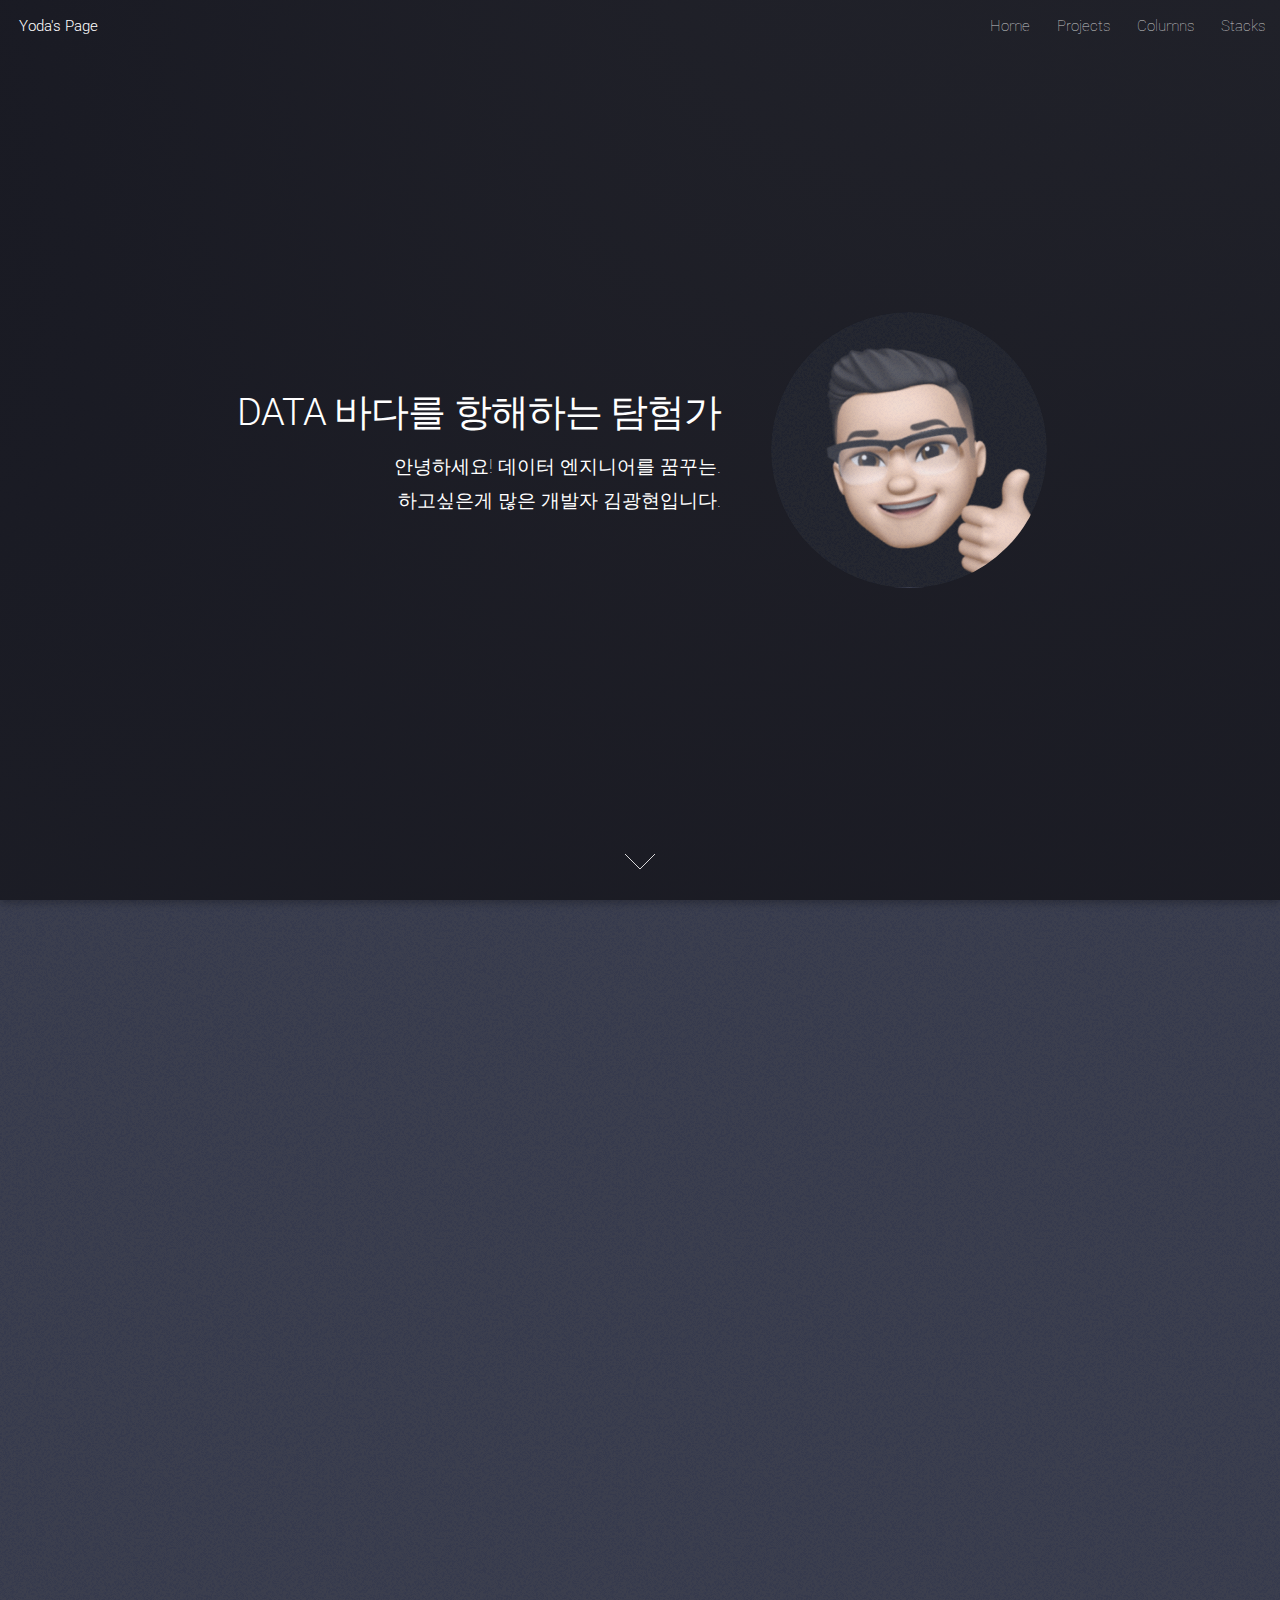
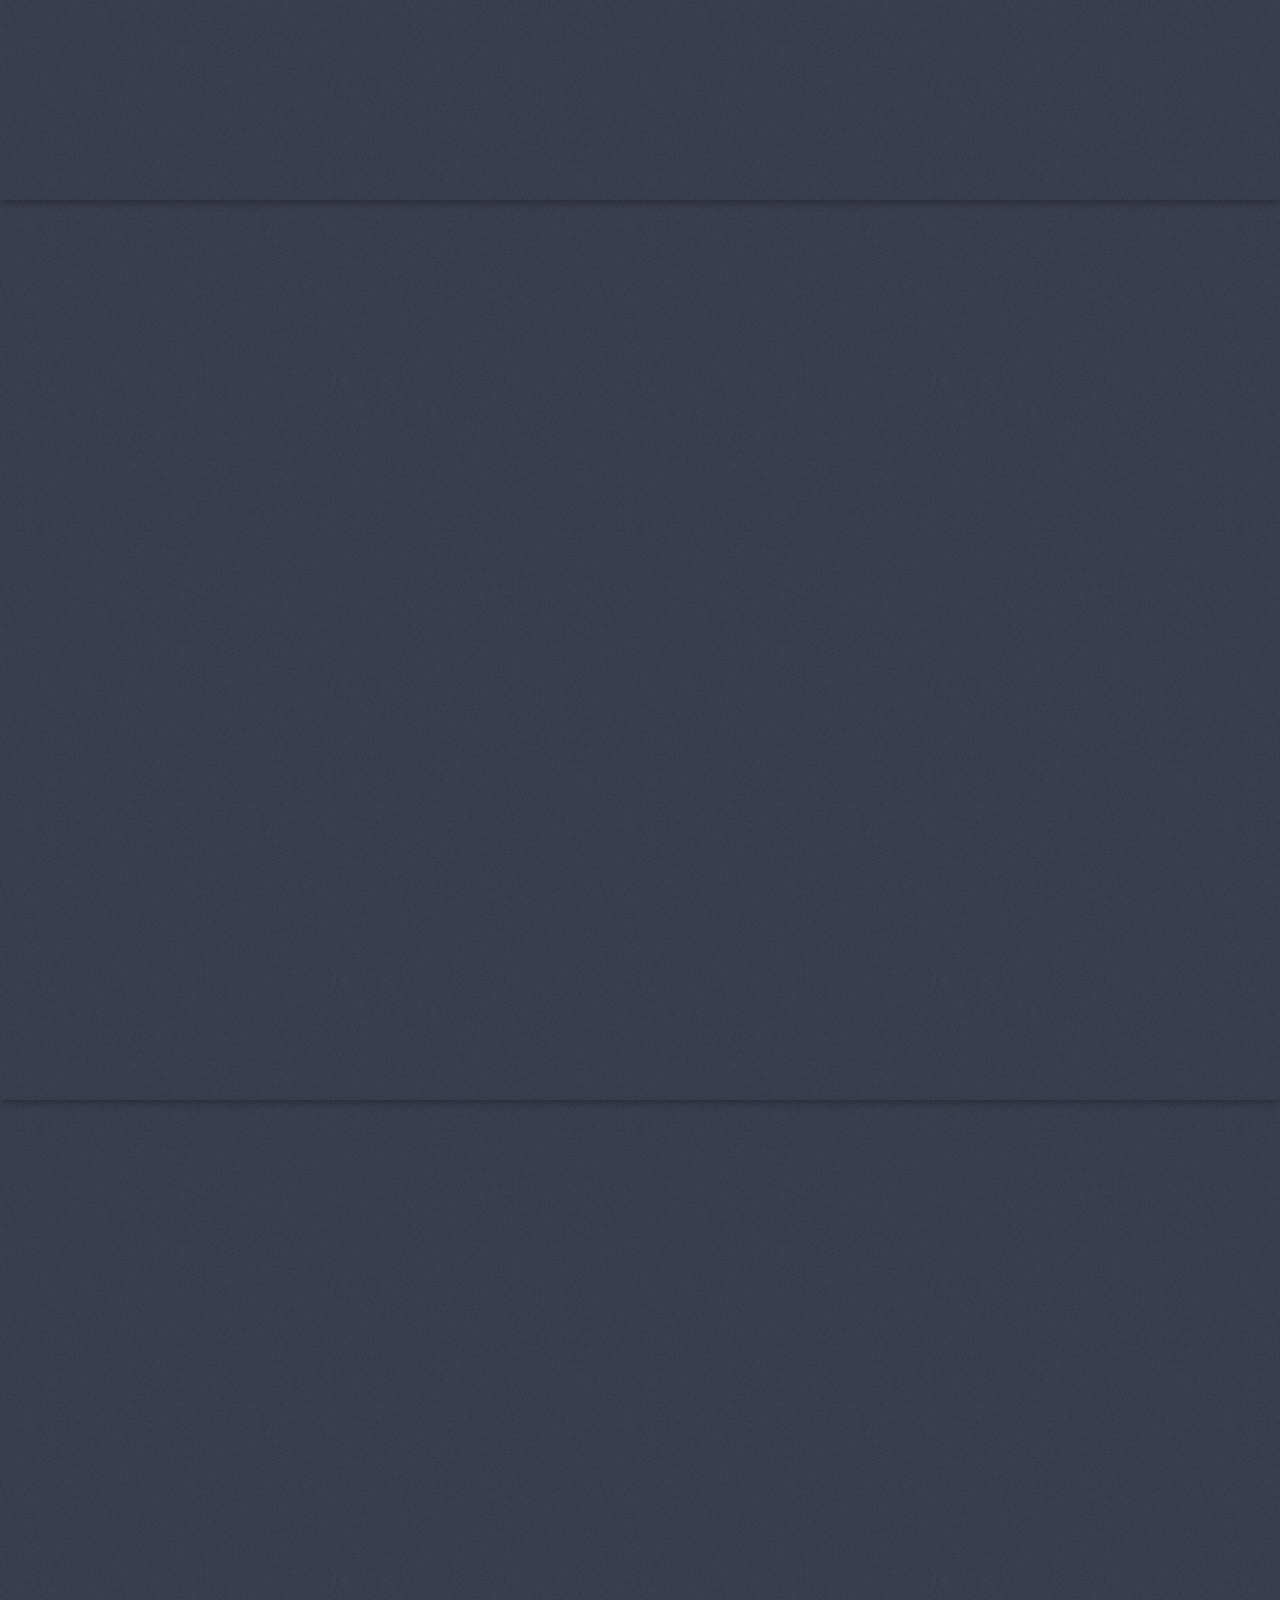
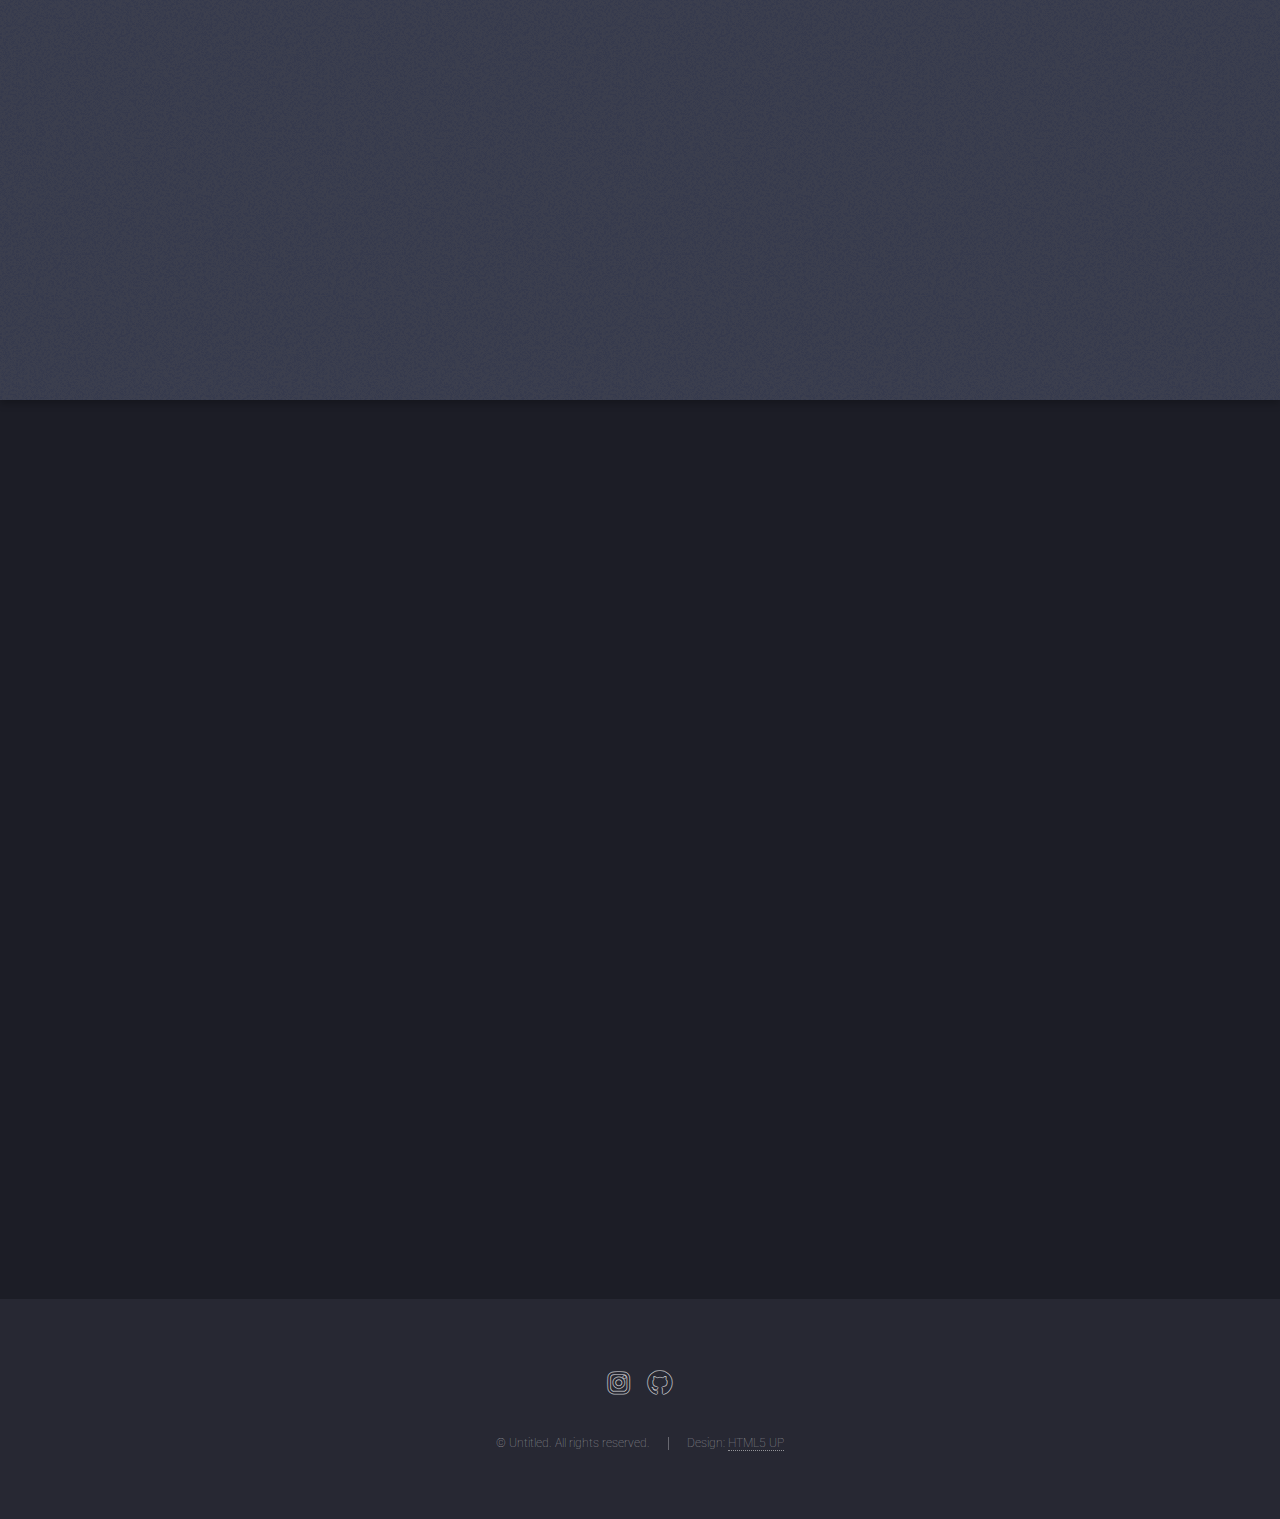
==== commit 2a2fb9bf: "최종 레이아웃 수정 및 대문 사진 추가" ====
--- a/index.html
+++ b/index.html
@@ -30,7 +30,7 @@
                                     <li><a href="#">[금융 지표] gazuaa</a></li>
                                 </ul>
                             </li>
-                            <li> <a href="baseInformation.html">Resume</a></li>
+                            <li><a href ="Columns.html">Columns</a></li>
                             <li> <a href="techSet.html">Stacks</a></li>
 						</ul>
 					</nav>
@@ -51,7 +51,7 @@
 
 			<!-- One -->
 				<section id="one" class="spotlight style1 bottom">
-					<span class="image fit main"><img src="images/first.JPG" alt="" /></span>
+					<span class="image fit main"><img src="images/pic02.png" alt="" /></span>
 					<div class="content">
 						<div class="container">
 							<div class="row">
@@ -73,17 +73,17 @@
 					</div>
 					<a href="#two" class="goto-next scrolly">Next</a>
 				</section>
-
-			<!-- Two -->
+            
+            <!-- Two -->
 				<section id="two" class="spotlight style2 right">
-					<span class="image fit main"><img src="images/first.JPG" alt="" /></span>
+					<span class="image fit main"><img src="images/pic03.jpg" alt="" /></span>
 					<div class="content">
 						<header>
-							<h2>Resume</h2>
+							<h2>Columns</h2>
 						</header>
-						<p>학력 및 기본 이력사항 입니다.</p>
+						<p>개발자의 길을 걷기 시작했을때부터, 들었던 다양한 기술들의 생각과, 경험을 테크 블로그 형태로 기술 하였습니다.</p>
 						<ul class="actions">
-							<li><a href="baseInformation.html" class="button">more...</a></li>
+							<li><a href="Columns.html" class="button">More...</a></li>
 						</ul>
 					</div>
 					<a href="#three" class="goto-next scrolly">Next</a>
@@ -91,7 +91,7 @@
             
             <!-- Three -->
                 <section id="three" class="spotlight style3 left">
-                    <span class="image fit main bottom"><img src="images/first.JPG" alt="" /></span>
+                    <span class="image fit main bottom"><img src="images/code.jpeg" alt="" /></span>
                     <div class="content">
                         <header>
                             <h2>Projects</h2>
@@ -137,7 +137,7 @@
 						</div>
 						<footer class="major">
 							<ul class="actions special">
-								<li><a href="techSet.html" class="button">more...</a></li>
+								<li><a href="techSet.html" class="button">More...</a></li>
 							</ul>
 						</footer>
 					</div>
@@ -145,7 +145,6 @@
 			<!-- Footer -->
 				<footer id="footer">
 					<ul class="icons">
-						<li><a href="#" class="icon brands alt fa-linkedin-in"><span class="label">LinkedIn</span></a></li>
 						<li><a href="#" class="icon brands alt fa-instagram"><span class="label">Instagram</span></a></li>
 						<li><a href="https://github.com/J3llyBe4n" class="icon brands alt fa-github"><span class="label">GitHub</span></a></li>
 					</ul>
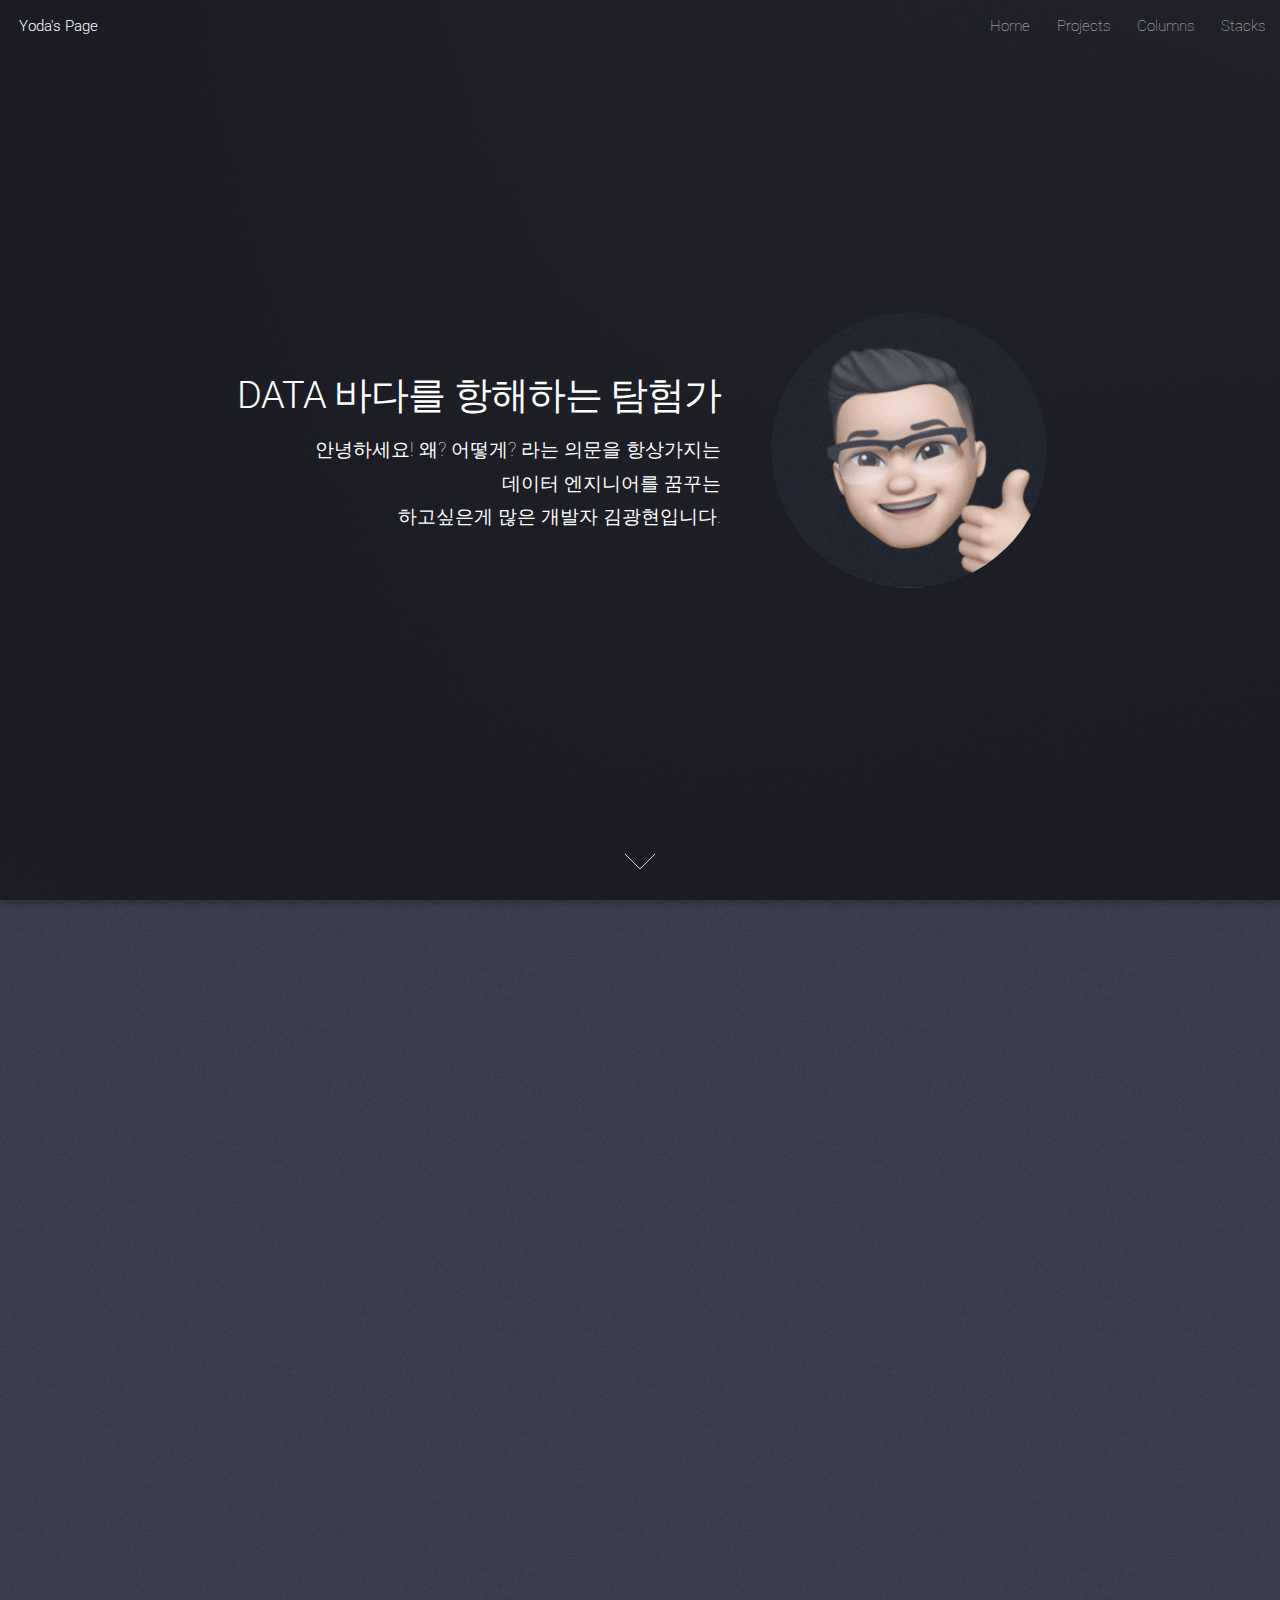
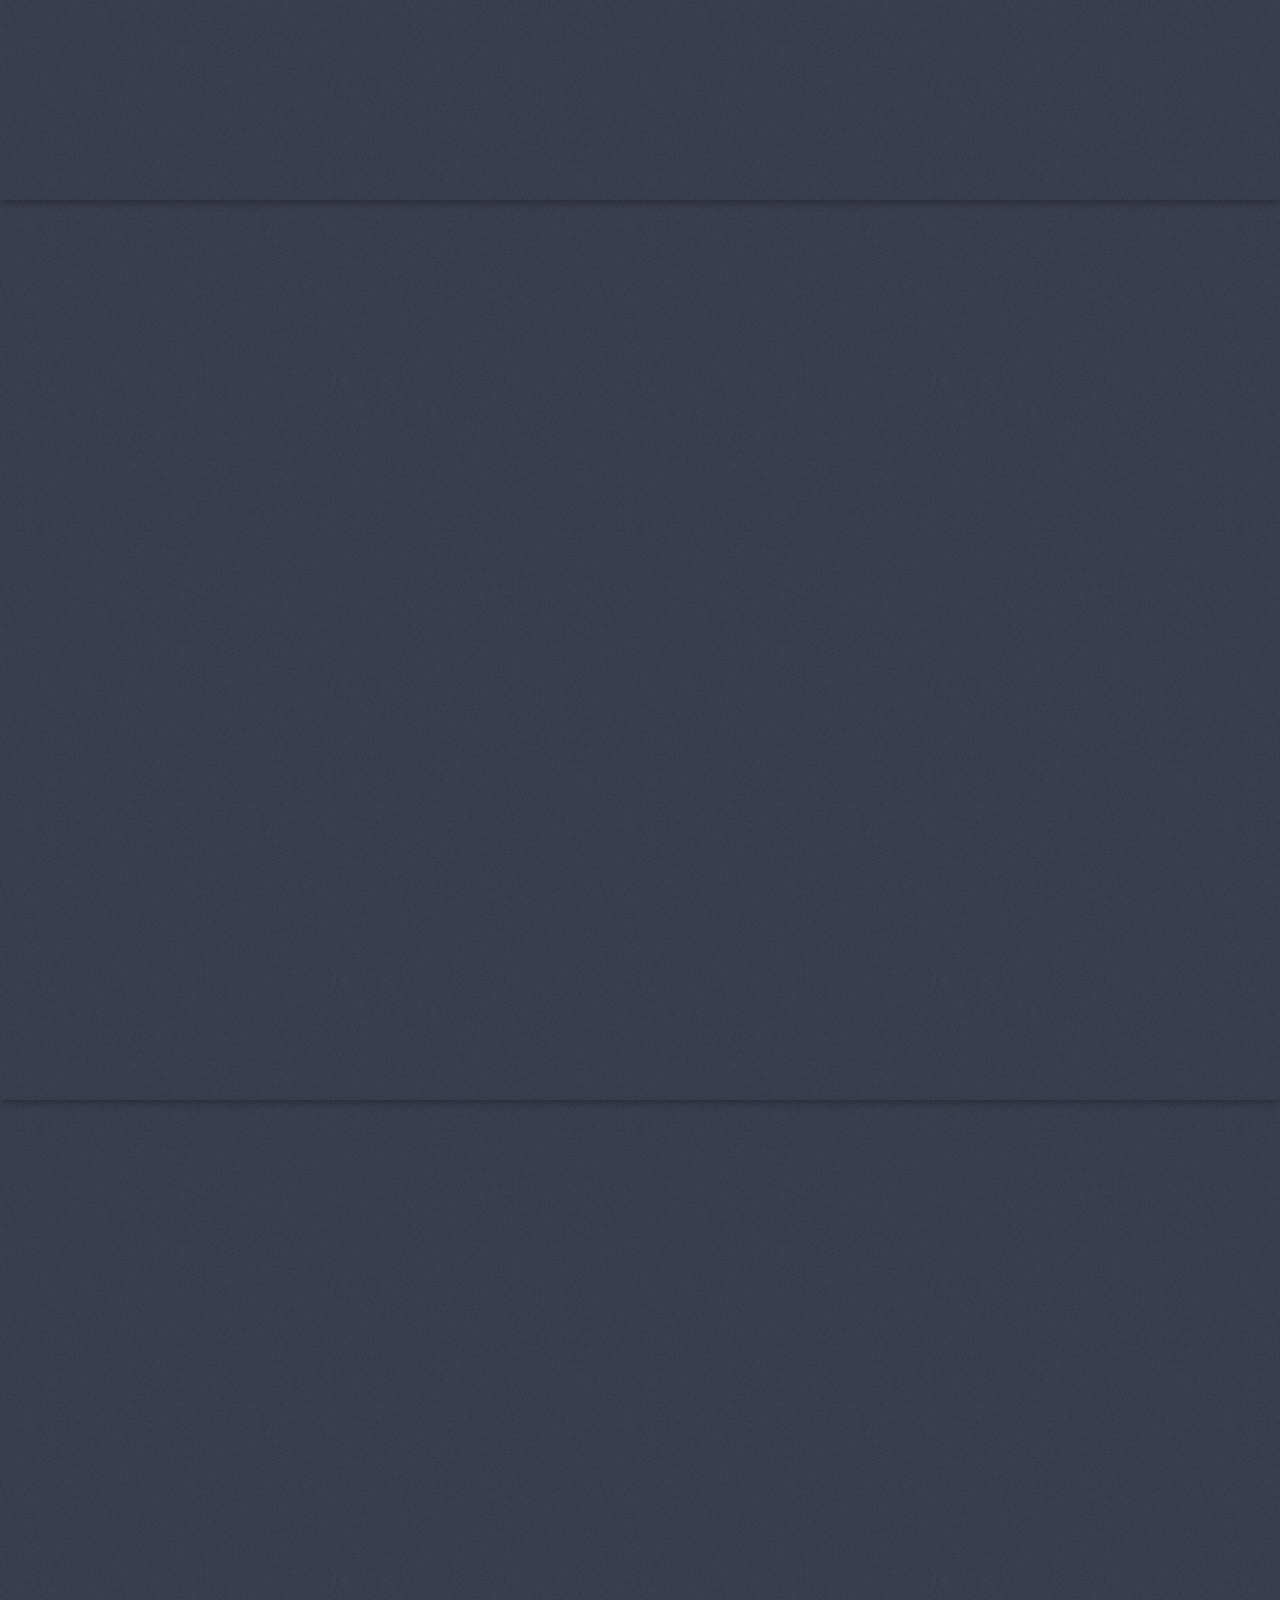
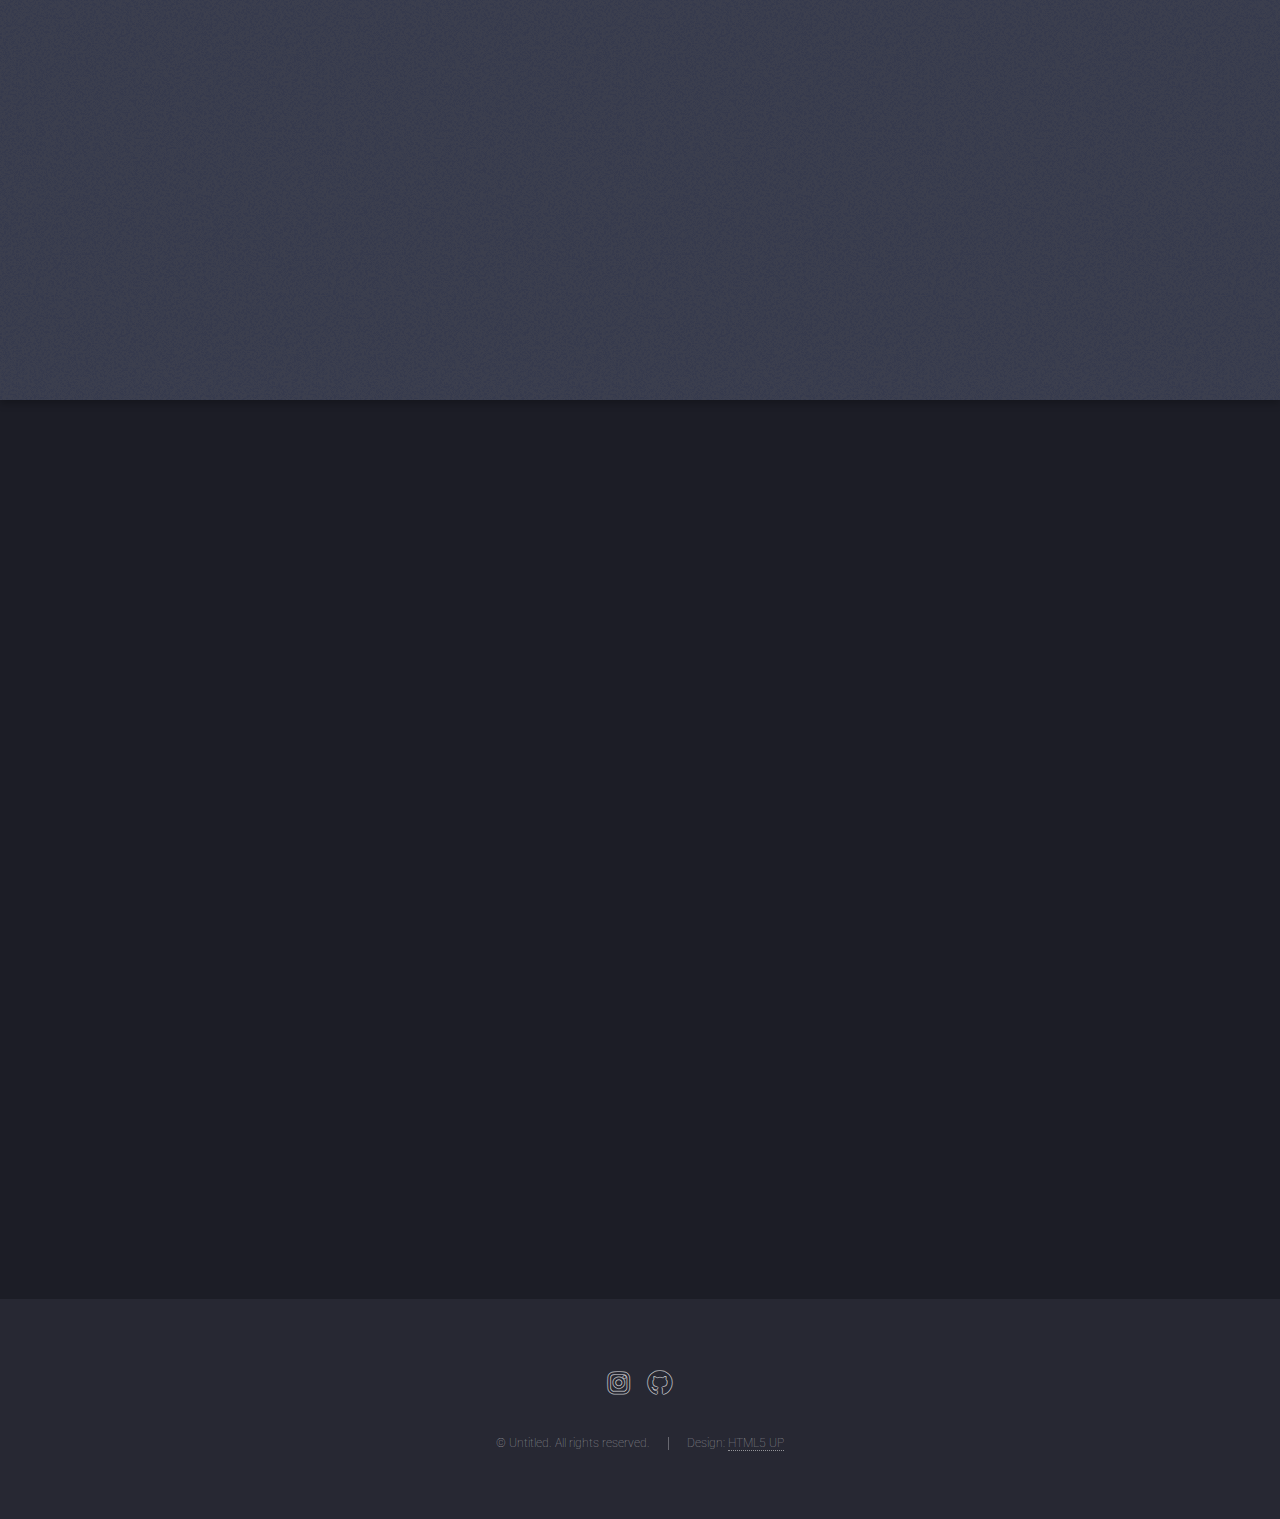
==== commit 609df70f: "사이트 재정의 및 최종 정리 시작" ====
--- a/index.html
+++ b/index.html
@@ -1,9 +1,4 @@
 <!DOCTYPE HTML>
-<!--
-	Landed by HTML5 UP
-	html5up.net | @ajlkn
-	Free for personal and commercial use under the CCA 3.0 license (html5up.net/license)
--->
 <html>
 	<head>
 		<title>요다's Page</title>
@@ -12,6 +7,7 @@
 		<link rel="stylesheet" href="assets/css/main.css" />
         <meta name="naver-site-verification" content="89956fe9e2bd1cf0970b180cc5b0b467eae27533" />
         <meta name="description" content="김광현 yoda_jedi 데이터탐험가 포트폴리오">
+        <meta name="google-site-verification" content="aZvM6xj429ija_PyfZriL4bAqiY2UZ8gfD_rt0FXeLw" />
 		<noscript><link rel="stylesheet" href="assets/css/noscript.css" /></noscript>
 	</head>
 	<body class="is-preload landing">
@@ -41,7 +37,8 @@
 					<div class="content">
 						<header>
 							<h2>DATA 바다를 항해하는 탐험가</h2>
-							<p>안녕하세요! 데이터 엔지니어를 꿈꾸는.<br />
+							<p>안녕하세요! 왜? 어떻게? 라는 의문을 항상가지는 <br>
+							데이터 엔지니어를 꿈꾸는<br />
 							하고싶은게 많은 개발자 김광현입니다.</p>
 						</header>
 						<span class="image"><img src="images/emoji.png" alt="" /></span>
@@ -62,7 +59,7 @@
 									</header>
 								</div>
 								<div class="col-4 col-12-medium">
-									<p>안녕하세요! 저는 YODA.JEDI 라는 닉네임을 사용하는 김광현 입니다. MBTI E같은 ISTP이고, 늘 새로운 환경에서 도전에 대한 두려움을 느끼지 않고 다양한 것을 시도해보고 있습니다.<br> 저는 주로 운동을 통해 제 자신을 환기시킵니다. 겨울에는 스노우보드를 타고 일상적인 시간에는 쇼트트랙을 타면서 사계절 내내 얼음을 즐깁니다.
+									<p>안녕하세요! 저는 YODA.JEDI 라는 닉네임을 사용하는 김광현 입니다. ISTP이고, 늘 새로운 환경에서 도전에 대한 두려움을 느끼지 않고 다양한 것을 시도해보고 있습니다.<br> 저는 주로 운동을 통해 제 자신을 환기시킵니다. 겨울에는 스노우보드를 타고 일상적인 시간에는 쇼트트랙을 타면서 사계절 내내 얼음을 즐깁니다.
                                     </p>
 								</div>
 								<div class="col-4 col-12-medium">
@@ -81,7 +78,7 @@
 						<header>
 							<h2>Columns</h2>
 						</header>
-						<p>개발자의 길을 걷기 시작했을때부터, 들었던 다양한 기술들의 생각과, 경험을 테크 블로그 형태로 기술 하였습니다.</p>
+						<p>개발자의 길을 걷기 시작했을때부터, 들었던 다양한 기술들의 생각과, 저의 경험이 누군가에게 도움이 될 수 있길 바라며 칼럼을 작성하였습니다.</p>
 						<ul class="actions">
 							<li><a href="Columns.html" class="button">More...</a></li>
 						</ul>
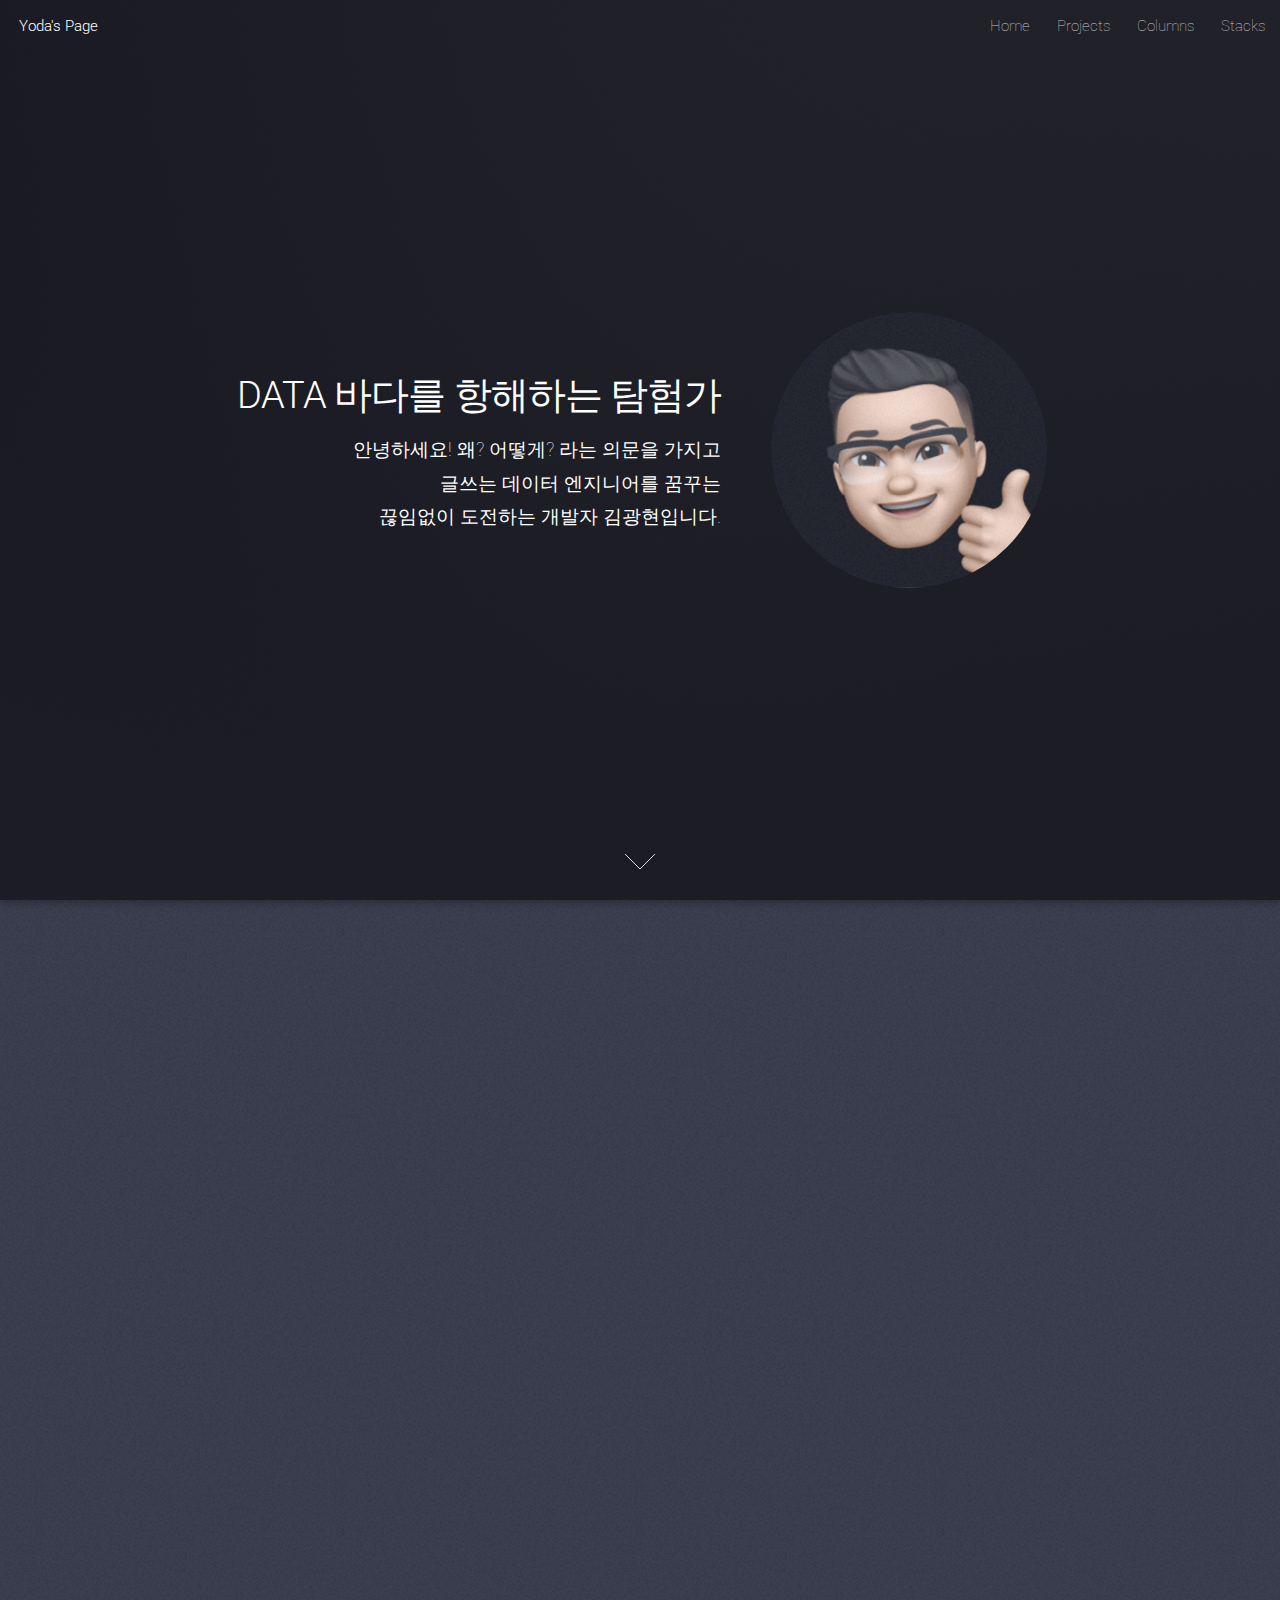
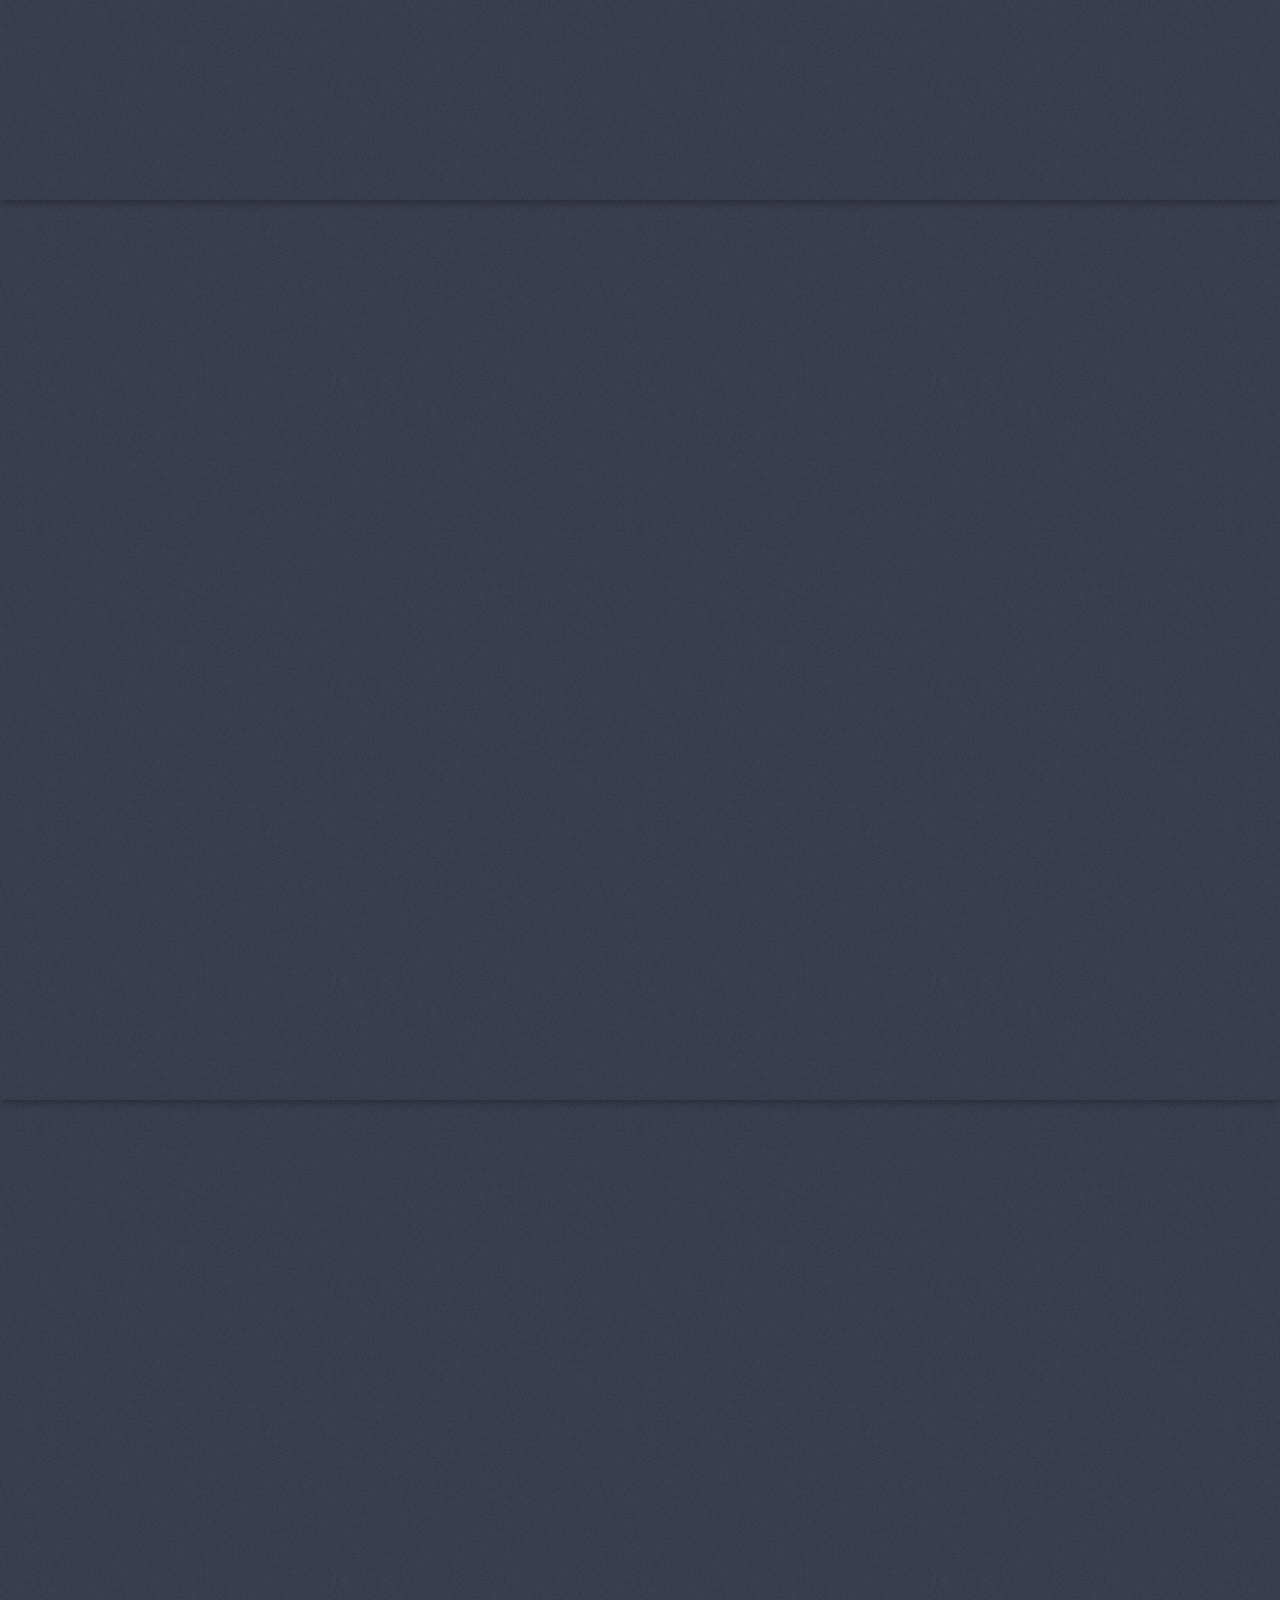
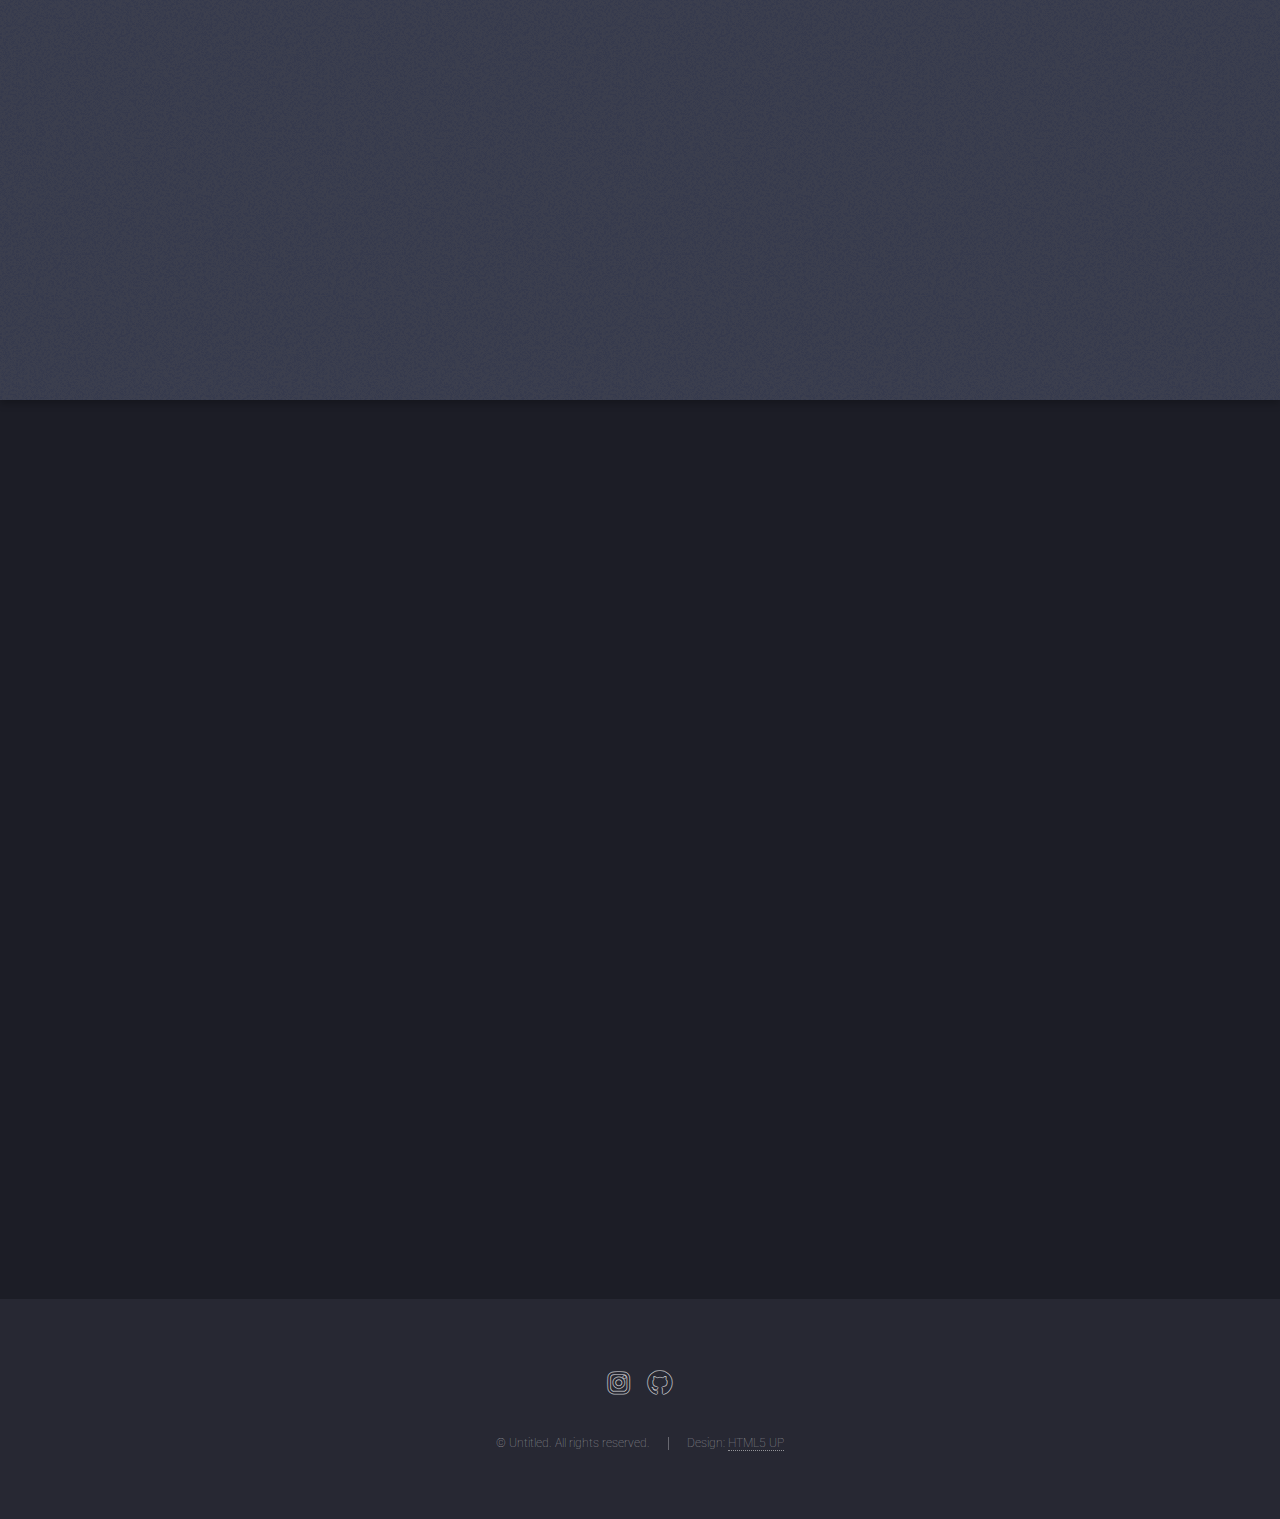
==== commit ef6492ea: "전반 수정" ====
--- a/index.html
+++ b/index.html
@@ -22,8 +22,9 @@
 				            <li>
                                 <a href="baseProject.html">Projects</a>
                                 <ul>
-                                    <li><a href="scoutProject.html">[축구데이터] scout</a></li>
+                                    <li><a href="scoutProject.html">[축구데이터] I'm scouter</a></li>
                                     <li><a href="#">[금융 지표] gazuaa</a></li>
+                                    <li><a href = "#">[영화 & 공연정보] 슬기로운 문화생활</a></li>
                                 </ul>
                             </li>
                             <li><a href ="Columns.html">Columns</a></li>
@@ -37,9 +38,9 @@
 					<div class="content">
 						<header>
 							<h2>DATA 바다를 항해하는 탐험가</h2>
-							<p>안녕하세요! 왜? 어떻게? 라는 의문을 항상가지는 <br>
-							데이터 엔지니어를 꿈꾸는<br />
-							하고싶은게 많은 개발자 김광현입니다.</p>
+							<p>안녕하세요! 왜? 어떻게? 라는 의문을 가지고 <br>
+							글쓰는 데이터 엔지니어를 꿈꾸는<br />
+							끊임없이 도전하는 개발자 김광현입니다.</p>
 						</header>
 						<span class="image"><img src="images/emoji.png" alt="" /></span>
 					</div>
@@ -59,11 +60,11 @@
 									</header>
 								</div>
 								<div class="col-4 col-12-medium">
-									<p>안녕하세요! 저는 YODA.JEDI 라는 닉네임을 사용하는 김광현 입니다. ISTP이고, 늘 새로운 환경에서 도전에 대한 두려움을 느끼지 않고 다양한 것을 시도해보고 있습니다.<br> 저는 주로 운동을 통해 제 자신을 환기시킵니다. 겨울에는 스노우보드를 타고 일상적인 시간에는 쇼트트랙을 타면서 사계절 내내 얼음을 즐깁니다.
+									<p>안녕하세요! 저는 YODA.JEDI 라는 닉네임을 사용하는 김광현 입니다. 늘 새로운 환경에서 도전에 대한 두려움을 느끼지 않고 다양한 것을 시도하고 있습니다.<br> 저는 주로 운동을 통해 제 자신을 환기시킵니다. 겨울에는 스노우보드를 타고 일상에는 쇼트트랙을 타며, 사계절 내내 얼음을 즐깁니다.
                                     </p>
 								</div>
 								<div class="col-4 col-12-medium">
-									<p>때로는 제 자신에 대한 성찰이 필요할때, 이동수단이 가지 못하는 곳으로 백패킹을 떠납니다. 빠르게 흘러가는 사회에서 잠시 벗어나, 느리게 흘러가는 자연속에서 재충전을 합니다.</p>
+									<p>제 자신에 대한 성찰이 필요할 때면 이동수단으로 갈 수 없는 오지로 백패킹을 떠납니다. 빠르게 흘러가는 사회에서 잠시 벗어나서 자연과 함께 재충전을 즐깁니다.</p>
 								</div>
 							</div>
 						</div>
